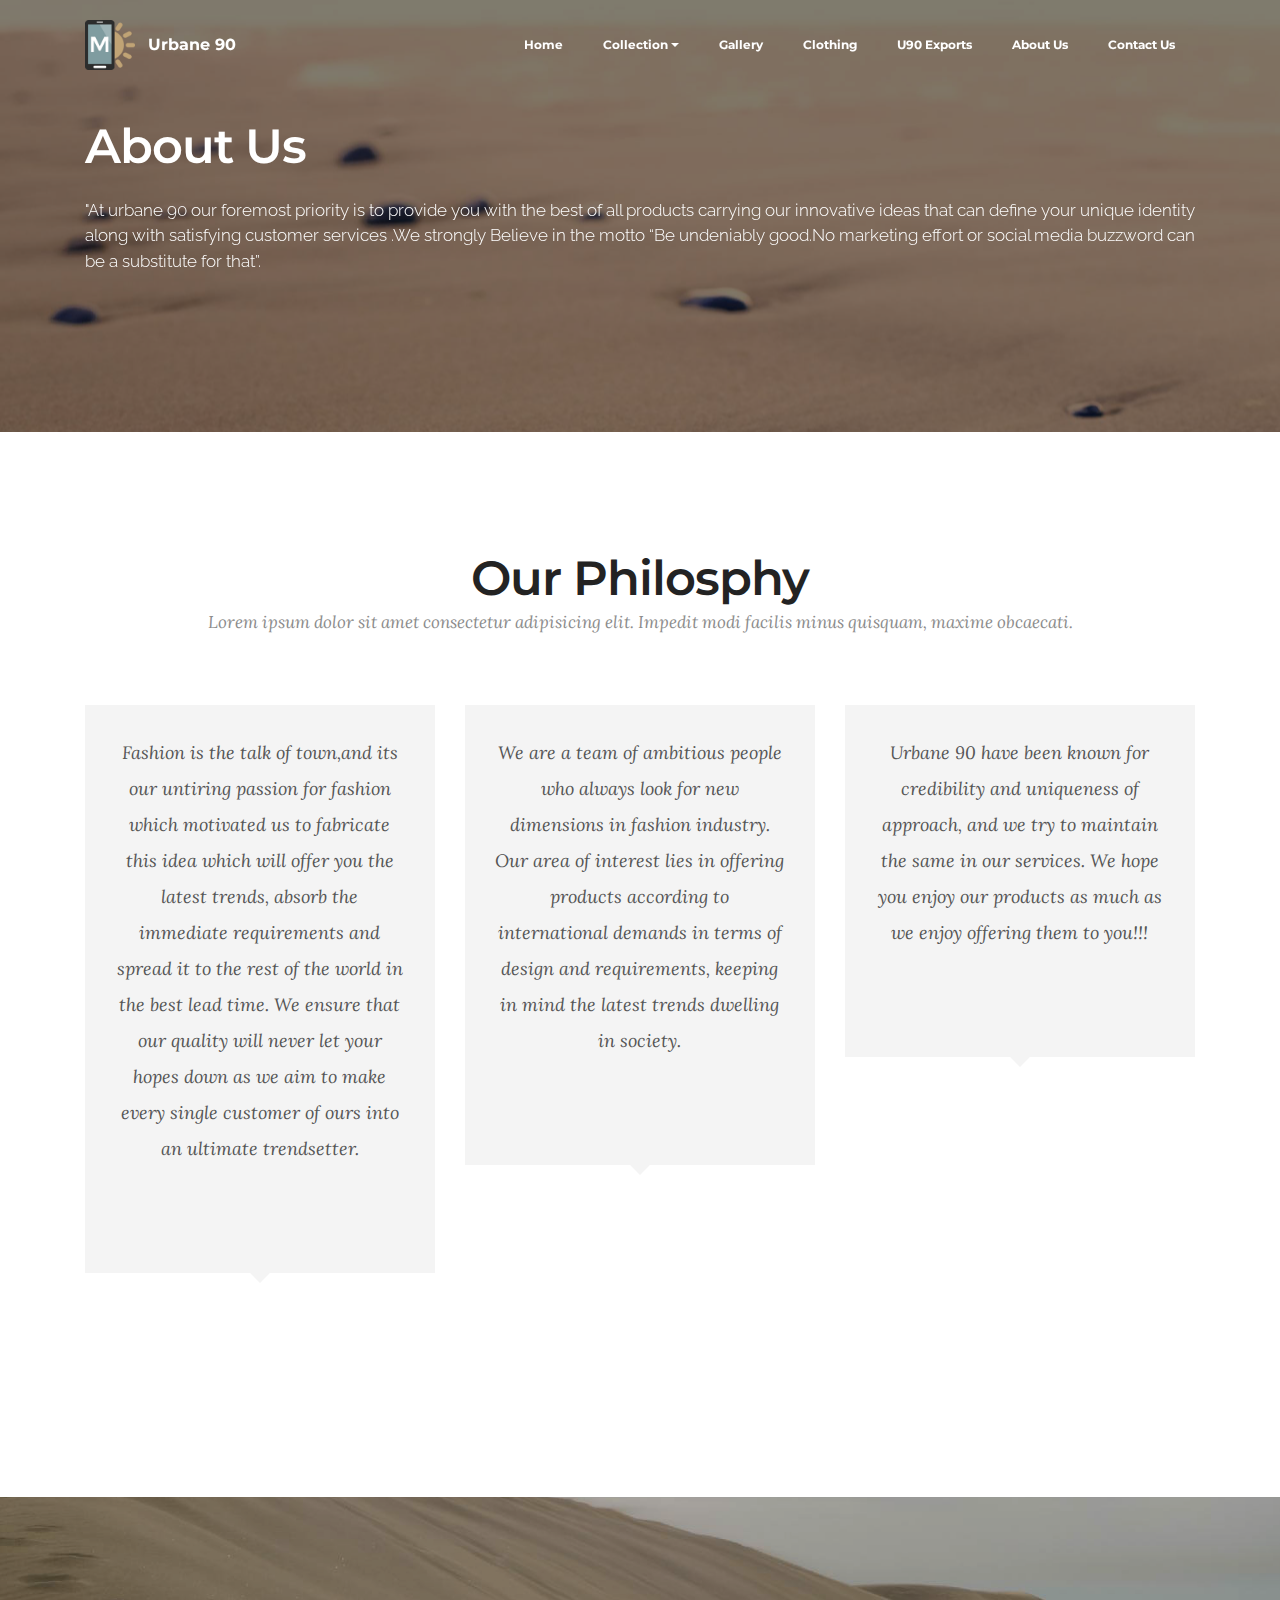
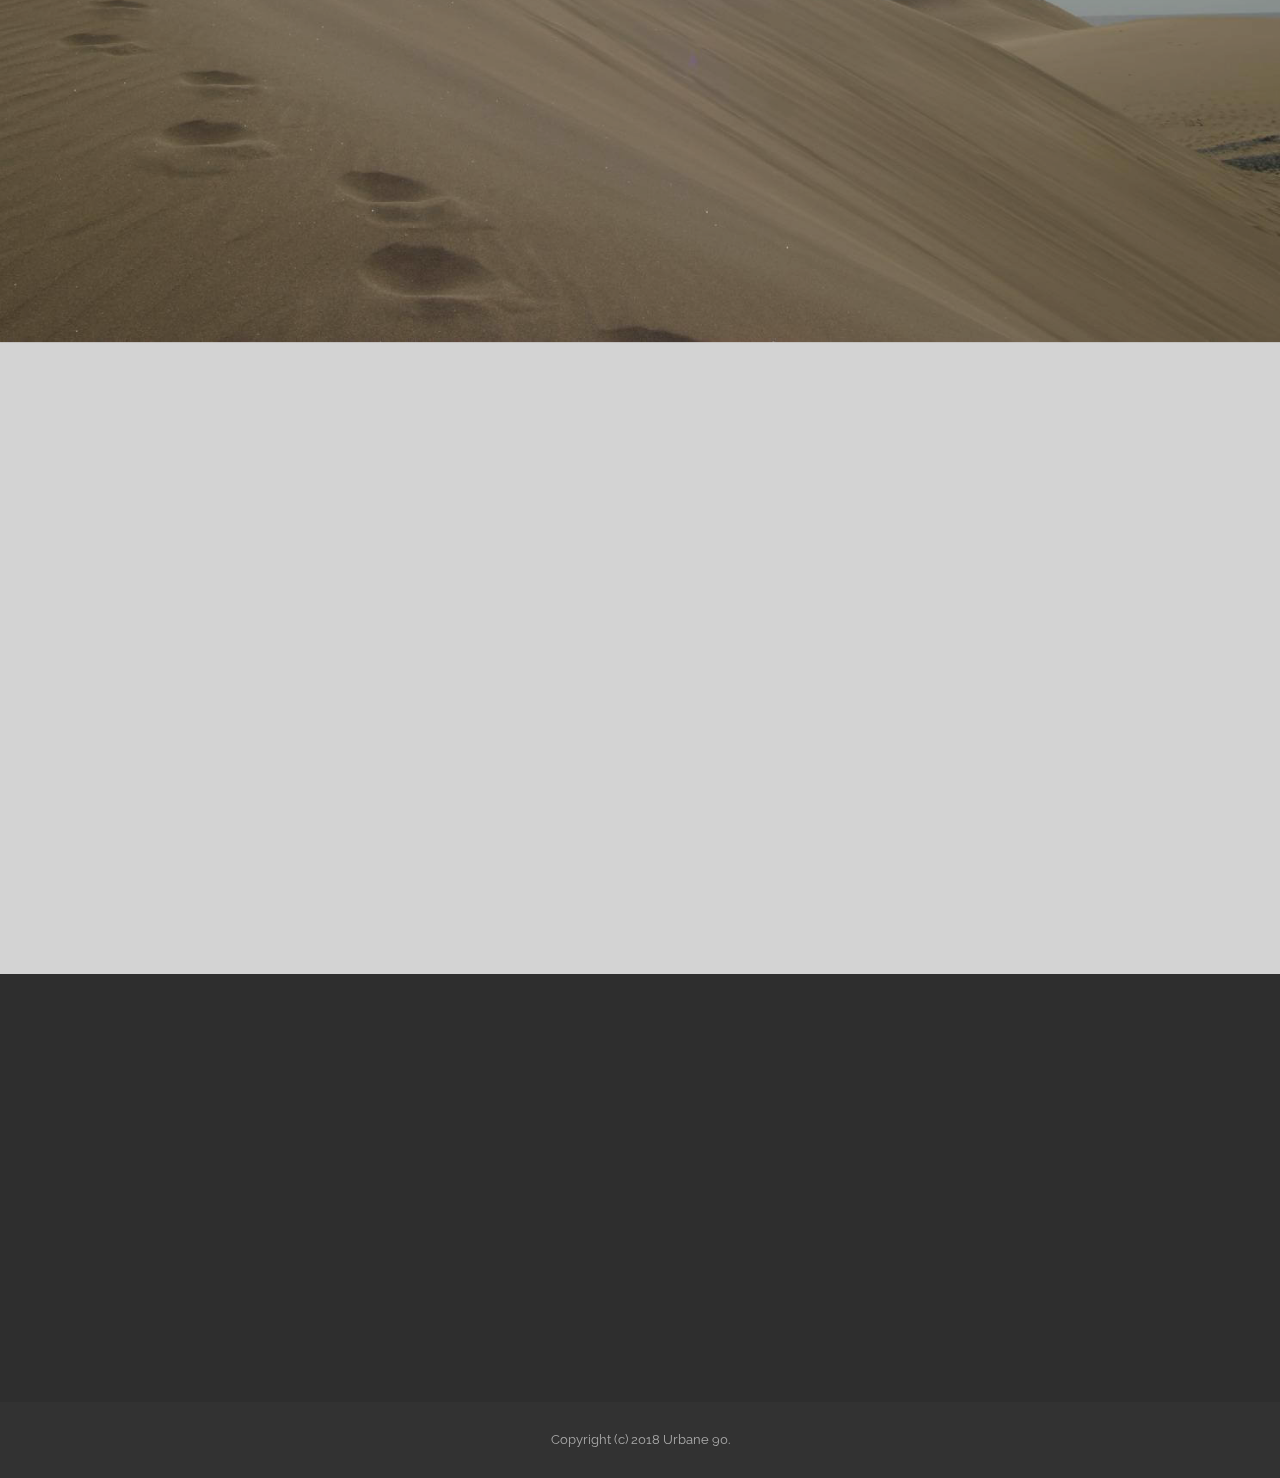
==== about.html @ 2f6304d9 "First Commit" ====
<!DOCTYPE html>
<html>

<head>
    <!-- Site made with Mobirise Website Builder v4.8.7, https://mobirise.com -->
    <meta charset="UTF-8">
    <meta http-equiv="X-UA-Compatible" content="IE=edge">
    <meta name="generator" content="Mobirise v4.8.7, mobirise.com">
    <meta name="viewport" content="width=device-width, initial-scale=1, minimum-scale=1">
    <link rel="shortcut icon" href="assets/images/logo.png" type="image/x-icon">
    <meta name="description" content="">
    <title>Home</title>
    <link rel="stylesheet" href="https://fonts.googleapis.com/css?family=Montserrat:400,700">
    <link rel="stylesheet" href="https://fonts.googleapis.com/css?family=Raleway:100,100i,200,200i,300,300i,400,400i,500,500i,600,600i,700,700i,800,800i,900,900i">
    <link rel="stylesheet" href="assets/web/assets/mobirise-icons/mobirise-icons.css">
    <link rel="stylesheet" href="https://fonts.googleapis.com/css?family=Lora:400,700,400italic,700italic&subset=latin">
    <link rel="stylesheet" href="assets/et-line-font-plugin/style.css">
    <link rel="stylesheet" href="assets/tether/tether.min.css">
    <link rel="stylesheet" href="assets/bootstrap/css/bootstrap.min.css">
    <link rel="stylesheet" href="assets/dropdown/css/style.css">
    <link rel="stylesheet" href="assets/animate.css/animate.min.css">
    <link rel="stylesheet" href="assets/socicon/css/styles.css">
    <link rel="stylesheet" href="assets/style.css">
    <link rel="stylesheet" href="assets/slick.css">
    <link rel="stylesheet" href="assets/theme/css/style.css">
    <link rel="stylesheet" href="assets/mobirise-gallery/style.css">
    <link rel="stylesheet" href="assets/mobirise/css/mbr-additional.css" type="text/css">



</head>

<body>
    <!--Navigation-->
    <section id="menu-9" data-rv-view="0">
        <nav class="navbar navbar-dropdown transparent navbar-fixed-top bg-color">
            <div class="container">

                <div class="mbr-table">
                    <div class="mbr-table-cell">

                        <div class="navbar-brand">
                            <a href="./index.html" class="navbar-logo"><img src="assets/images/logo.png" alt="Mobirise"></a>
                            <a class="navbar-caption" href="./index.html">Urbane 90</a>
                        </div>

                    </div>
                    <div class="mbr-table-cell">

                        <button class="navbar-toggler pull-xs-right hidden-md-up" type="button" data-toggle="collapse"
                            data-target="#exCollapsingNavbar">
                            <div class="hamburger-icon"></div>
                        </button>

                        <ul class="nav-dropdown collapse pull-xs-right nav navbar-nav navbar-toggleable-sm" id="exCollapsingNavbar">
                            <li class="nav-item"><a class="nav-link link" href="./index.html">Home</a></li>
                            <li class="nav-item dropdown"><a class="nav-link link dropdown-toggle" data-toggle="dropdown-submenu"
                                    href="./about.html">Collection</a>
                                <div class="dropdown-menu">
                                    <a class="dropdown-item" href="./apparels.html">Apparels</a>
                                    <a class="dropdown-item" href="./bags.html">Bags</a>
                                    <a class="dropdown-item" href="./card.html">Card Holders</a>
                                    <a href="./cigar.html" class="dropdown-item">Cigar Case</a>
                                    <a href="./corporate.html" class="dropdown-item">Corporate Gifts</a>
                                    <a href="./jackets.html" class="dropdown-item">Jackets</a>
                                    <a href="./laptop-bags.html" class="dropdown-item">Laptop Bags</a>
                                    <a href="./leather.html" class="dropdown-item">Leather</a>
                                    <a href="./passport.html" class="dropdown-item">Passport</a>
                                    <a href="./travel-bag.html" class="dropdown-item">Travel Bag</a>
                                    <a href="./travel-shave.html" class="dropdown-item">Travel Shaving Kit</a>
                                    <a class="dropdown-item" href="./wallets.html">Wallets</a>
                                </div>
                            </li>
                            <li class="nav-item"><a class="nav-link link" href="./gallery.html">Gallery</a></li>
                            <li class="nav-item"><a class="nav-link link" href="./clothing.html">Clothing</a></li>
                            <li class="nav-item"><a class="nav-link link" href="./u90.html">U90 Exports</a></li>
                            <li class="nav-item"><a class="nav-link link" href="./about.html">About Us</a></li>
                            <li class="nav-item"><a class="nav-link link" href="./contact.html">Contact Us</a></li>
                        </ul>
                        <button hidden="" class="navbar-toggler navbar-close" type="button" data-toggle="collapse"
                            data-target="#exCollapsingNavbar">
                            <div class="close-icon"></div>
                        </button>

                    </div>
                </div>

            </div>
        </nav>
    </section>
    <!--Navigation-->
    
    <!--About Image-->
    <section class="mbr-section mbr-parallax-background" id="content5-t" data-rv-view="76" style="background-image: url(assets/images/desert2.jpg); padding-top: 120px; padding-bottom: 120px;">

        <div class="mbr-overlay" style="opacity: 0.5; background-color: rgb(0, 0, 0);">
        </div>

        <div class="container">
            <h3 class="mbr-section-title display-2">About Us</h3>
            <div class="lead">
                <p>"At urbane 90 our foremost priority is to provide you with the best of all products carrying our
                    innovative ideas that can define your unique identity along with satisfying customer services .We
                    strongly Believe in the motto “Be undeniably good.No marketing effort or social media buzzword can
                    be a substitute for that”.</p>
            </div>
        </div>

    </section>
    <!-- About Image-->

    <!--About Us Section-->
    <section class="mbr-section" id="testimonials1-w" data-rv-view="85" style="background-color: rgb(255, 255, 255); padding-top: 120px; padding-bottom: 120px;">



        <div class="mbr-section mbr-section__container mbr-section__container--middle">
            <div class="container">
                <div class="row">
                    <div class="col-xs-12 text-xs-center">
                        <h3 class="mbr-section-title display-2">Our Philosphy</h3>
                        <small class="mbr-section-subtitle">Lorem ipsum dolor sit amet consectetur adipisicing elit.
                            Impedit modi facilis minus quisquam, maxime obcaecati.</small>
                    </div>
                </div>
            </div>
        </div>


        <div class="mbr-testimonials mbr-section mbr-section-nopadding">
            <div class="container">
                <div class="row">

                    <div class="col-xs-12 col-lg-4">

                        <div class="mbr-testimonial card mbr-testimonial-lg">
                            <div class="card-block">
                                <p>Fashion is the talk of town,and its our untiring passion for fashion which motivated
                                    us to fabricate this idea which will offer you the latest trends, absorb the
                                    immediate requirements and spread it to the rest of the world in the best lead
                                    time. We ensure that our quality will never let your hopes down as we aim to make
                                    every single customer of ours into an ultimate trendsetter.</p>
                            </div>
                            <div class="mbr-author card-footer">
                                <div class="mbr-author-img"><img src="assets/images/face3.jpg" class="img-circle"></div>
                                <div class="mbr-author-name">Abanoub S.</div>
                                <small class="mbr-author-desc">User</small>
                            </div>
                        </div>
                    </div>
                    <div class="col-xs-12 col-lg-4">

                        <div class="mbr-testimonial card mbr-testimonial-lg">
                            <div class="card-block">
                                <p>We are a team of ambitious people who always look for new dimensions in fashion
                                    industry. Our area of interest lies in offering products according to international
                                    demands in terms of design and requirements, keeping in mind the latest trends
                                    dwelling in society.</p>
                            </div>
                            <div class="mbr-author card-footer">
                                <div class="mbr-author-img"><img src="assets/images/face1.jpg" class="img-circle"></div>
                                <div class="mbr-author-name">Suffian A.</div>
                                <small class="mbr-author-desc">User</small>
                            </div>
                        </div>
                    </div>
                    <div class="col-xs-12 col-lg-4">

                        <div class="mbr-testimonial card mbr-testimonial-lg">
                            <div class="card-block">
                                <p>Urbane 90 have been known for credibility and uniqueness of approach, and we try to
                                    maintain the same in our services. We hope you enjoy our products as much as we
                                    enjoy offering them to you!!!</p>
                            </div>
                            <div class="mbr-author card-footer">
                                <div class="mbr-author-img"><img src="assets/images/face2.jpg" class="img-circle"></div>
                                <div class="mbr-author-name">Jhollman C.</div>
                                <small class="mbr-author-desc">User</small>
                            </div>
                        </div>
                    </div>

                </div>

            </div>

        </div>

    </section>
    <!--About Us Section-->

    <!--Testimonials-->
    <section class="mbr-section mbr-parallax-background" id="testimonials4-n" data-rv-view="17" style="background-image: url(assets/images/sky.jpg); padding-top: 120px; padding-bottom: 120px;">

        <div class="mbr-overlay" style="opacity: 0.2; background-color: rgb(34, 34, 34);">
        </div>

        <div class="mbr-section mbr-section__container mbr-section__container--middle">
            <div class="container">
                <div class="row">
                    <div class="col-xs-12 text-xs-center">
                        <h3 class="mbr-section-title display-2">WHAT OUR FANTASTIC USERS SAY</h3>

                    </div>
                </div>
            </div>
        </div>


        <div class="mbr-section mbr-section-nopadding">
            <div class="container">
                <div class="row">

                    <div class="col-xs-12">

                        <div class="mbr-testimonial card">
                            <div class="card-block">
                                <p>“its really very amazing app that makes me finish html page in 3 minutes ( that's
                                    usually takes more than 1 hours at least from me if i did it from scratch). i hope
                                    to have very big library and plugins for this APP thanks again for your nice
                                    application”</p>
                            </div>
                            <div class="mbr-author card-footer">

                                <div class="mbr-author-name">Abanoub S.</div>

                            </div>
                        </div>
                        <div class="mbr-testimonial card">
                            <div class="card-block">
                                <p>“First of all hands off to you guys for your effort and nice, super tool. Good work
                                    mobirise team. We are expecting the new version soon with advance functionality
                                    with full bootstrap design. Great effort and super UI experience with easy drag
                                    &amp; drop with no time design bootstrap builder in present web design world.”</p>
                            </div>
                            <div class="mbr-author card-footer">

                                <div class="mbr-author-name">Suffian A.</div>

                            </div>
                        </div>
                        <div class="mbr-testimonial card">
                            <div class="card-block">
                                <p>“At first view, looks like a nice innovative tool, i like the great focus and time
                                    that was given to the responsive design, i also like the simple and clear drag and
                                    drop features. Give me more control over the object's properties and ill be using
                                    this tool for more serious projects. Regards.”</p>
                            </div>
                            <div class="mbr-author card-footer">

                                <div class="mbr-author-name">Jhollman C.</div>

                            </div>
                        </div>

                    </div>

                </div>

            </div>
        </div>
    </section>
    <!--Testimonials-->

    <!--Extended Footer-->
    <section class="mbr-footer footer4 mbr-section mbr-section-md-padding" id="contacts4-j" data-rv-view="145" style="background-color: rgb(46, 46, 46); padding-top: 90px; padding-bottom: 90px;">

        <div class="container">
            <div class="mbr-contacts row">
                <div class="col">
                    <div class="row">
                        <div class="col-sm-6">
                            <p><strong>Address</strong><br>
                                1234 Street Name<br>
                                City, AA 99999<br><br><br>
                                <strong>Contacts</strong><br>
                                Email: support@mobirise.com<br>
                                Phone: +1 (0) 000 0000 001<br>
                                Fax: +1 (0) 000 0000 002</p>
                        </div>
                        <div class="col-sm-6">
                            <p class="mbr-contacts__text"><strong>Links</strong></p>
                            <ul class="mbr-contacts__list">
                                <li><a class="text-white" href="https://mobirise.com/">Website builder</a></li>
                                <li><a class="text-white" href="https://mobirise.com/mobirise-free-win.zip">Download
                                        for Windows</a></li>
                                <li><a class="text-white" href="https://mobirise.com/mobirise-free-mac.zip">Download
                                        for Mac</a></li>
                            </ul>
                        </div>
                    </div>
                </div>
                <!--<div class="col-sm-4" data-form-type="formoid">
                            <div data-form-alert="true">
                                <div hidden="" data-form-alert-success="true">Thanks for filling out form!</div>
                            </div>
                            <form action="https://mobirise.com/" method="post" data-form-title="MESSAGE">
                                <input type="hidden" value="cPrcfs8eOA/GMF0NOH0zipzdSTWp6olWVPouX7E3WW1BQ1e/Ditl89jRnzXVfcIITNvjcPMKxlNAOgxjRsUTFVGLlVeOz3spSk6efYzJXnEVttVbDDMqsONqsGQ4CAmK"
                                    data-form-email="true">
                                <div class="form-group">
                                    <label class="form-control-label" for="contacts4-j-name">Name<span class="form-asterisk">*</span></label>
                                    <input type="text" class="form-control input-sm input-inverse" name="name" required=""
                                        data-form-field="Name" id="contacts4-j-name">
                                </div>
                                <div class="form-group">
                                    <label class="form-control-label" for="contacts4-j-email">Email<span class="form-asterisk">*</span></label>
                                    <input type="email" class="form-control input-sm input-inverse" name="email" required=""
                                        data-form-field="Email" id="contacts4-j-email">
                                </div>
                                <div class="form-group">
                                    <label class="form-control-label" for="contacts4-j-phone">Phone</label>
                                    <input type="tel" class="form-control input-sm input-inverse" name="phone" data-form-field="Phone"
                                        id="contacts4-j-phone">
                                </div>
                                <div class="form-group">
                                    <label class="form-control-label" for="contacts4-j-message">Message</label>
                                    <textarea class="form-control input-sm input-inverse" name="message" data-form-field="Message"
                                        rows="4" id="contacts4-j-message"></textarea>
                                </div>
                                <div class="mbr-buttons mbr-buttons--right btn-inverse"><button type="submit" class="btn btn-sm btn-black">Contact
                                        us</button></div>
                            </form>
                        </div>-->
            </div>
        </div>
    </section>
    <!--Extended Footer-->

    <!--Footer-->
    <footer class="mbr-small-footer mbr-section mbr-section-nopadding" id="footer1-k" data-rv-view="154" style="background-color: rgb(50, 50, 50); padding-top: 1.75rem; padding-bottom: 1.75rem;">
        <div class="container text-xs-center">
            <p>Copyright (c) 2018 Urbane 90.</p>
        </div>
    </footer>
    <!--Footer-->


    <script src="assets/web/assets/jquery/jquery.min.js"></script>
    <script src="assets/tether/tether.min.js"></script>
    <script src="assets/bootstrap/js/bootstrap.min.js"></script>
    <script src="assets/dropdown/js/script.min.js"></script>
    <script src="assets/touch-swipe/jquery.touch-swipe.min.js"></script>
    <script src="assets/viewport-checker/jquery.viewportchecker.js"></script>
    <script src="assets/bootstrap-carousel-swipe/bootstrap-carousel-swipe.js"></script>
    <script src="assets/jquery-mb-ytplayer/jquery.mb.ytplayer.min.js"></script>
    <script src="assets/social-likes/social-likes.js"></script>
    <script src="assets/jarallax/jarallax.js"></script>
    <script src="assets/masonry/masonry.pkgd.min.js"></script>
    <script src="assets/imagesloaded/imagesloaded.pkgd.min.js"></script>
    <script src="assets/smooth-scroll/smooth-scroll.js"></script>
    <script src="assets/index.js"></script>
    <script src="assets/slick.min.js"></script>
    <script src="assets/theme/js/script.js"></script>
    <script src="assets/mobirise-gallery/player.min.js"></script>
    <script src="assets/mobirise-gallery/script.js"></script>
    <script src="assets/mobirise-slider-video/script.js"></script>
    <script src="assets/formoid/formoid.min.js"></script>


    <input name="animation" type="hidden">
</body>

</html>
---- assets/web/assets/mobirise-icons/mobirise-icons.css ----
@font-face {
  font-family: 'MobiriseIcons';
  src:  url('mobirise-icons.eot?spat4u');
  src:  url('mobirise-icons.eot?spat4u#iefix') format('embedded-opentype'),
    url('mobirise-icons.ttf?spat4u') format('truetype'),
    url('mobirise-icons.woff?spat4u') format('woff'),
    url('mobirise-icons.svg?spat4u#MobiriseIcons') format('svg');
  font-weight: normal;
  font-style: normal;
}

[class^="mbri-"], [class*=" mbri-"] {
  /* use !important to prevent issues with browser extensions that change fonts */
  font-family: MobiriseIcons !important;
  speak: none;
  font-style: normal;
  font-weight: normal;
  font-variant: normal;
  text-transform: none;
  line-height: 1;

  /* Better Font Rendering =========== */
  -webkit-font-smoothing: antialiased;
  -moz-osx-font-smoothing: grayscale;
}

.mbri-add-submenu:before {
  content: "\e900";
}
.mbri-alert:before {
  content: "\e901";
}
.mbri-align-center:before {
  content: "\e902";
}
.mbri-align-justify:before {
  content: "\e903";
}
.mbri-align-left:before {
  content: "\e904";
}
.mbri-align-right:before {
  content: "\e905";
}
.mbri-android:before {
  content: "\e906";
}
.mbri-apple:before {
  content: "\e907";
}
.mbri-arrow-down:before {
  content: "\e908";
}
.mbri-arrow-next:before {
  content: "\e909";
}
.mbri-arrow-prev:before {
  content: "\e90a";
}
.mbri-arrow-up:before {
  content: "\e90b";
}
.mbri-bold:before {
  content: "\e90c";
}
.mbri-bookmark:before {
  content: "\e90d";
}
.mbri-bootstrap:before {
  content: "\e90e";
}
.mbri-briefcase:before {
  content: "\e90f";
}
.mbri-browse:before {
  content: "\e910";
}
.mbri-bulleted-list:before {
  content: "\e911";
}
.mbri-calendar:before {
  content: "\e912";
}
.mbri-camera:before {
  content: "\e913";
}
.mbri-cart-add:before {
  content: "\e914";
}
.mbri-cart-full:before {
  content: "\e915";
}
.mbri-cash:before {
  content: "\e916";
}
.mbri-change-style:before {
  content: "\e917";
}
.mbri-chat:before {
  content: "\e918";
}
.mbri-clock:before {
  content: "\e919";
}
.mbri-close:before {
  content: "\e91a";
}
.mbri-cloud:before {
  content: "\e91b";
}
.mbri-code:before {
  content: "\e91c";
}
.mbri-contact-form:before {
  content: "\e91d";
}
.mbri-credit-card:before {
  content: "\e91e";
}
.mbri-cursor-click:before {
  content: "\e91f";
}
.mbri-cust-feedback:before {
  content: "\e920";
}
.mbri-database:before {
  content: "\e921";
}
.mbri-delivery:before {
  content: "\e922";
}
.mbri-desktop:before {
  content: "\e923";
}
.mbri-devices:before {
  content: "\e924";
}
.mbri-down:before {
  content: "\e925";
}
.mbri-download:before {
  content: "\e989";
}
.mbri-drag-n-drop:before {
  content: "\e927";
}
.mbri-drag-n-drop2:before {
  content: "\e928";
}
.mbri-edit:before {
  content: "\e929";
}
.mbri-edit2:before {
  content: "\e92a";
}
.mbri-error:before {
  content: "\e92b";
}
.mbri-extension:before {
  content: "\e92c";
}
.mbri-features:before {
  content: "\e92d";
}
.mbri-file:before {
  content: "\e92e";
}
.mbri-flag:before {
  content: "\e92f";
}
.mbri-folder:before {
  content: "\e930";
}
.mbri-gift:before {
  content: "\e931";
}
.mbri-github:before {
  content: "\e932";
}
.mbri-globe:before {
  content: "\e933";
}
.mbri-globe-2:before {
  content: "\e934";
}
.mbri-growing-chart:before {
  content: "\e935";
}
.mbri-hearth:before {
  content: "\e936";
}
.mbri-help:before {
  content: "\e937";
}
.mbri-home:before {
  content: "\e938";
}
.mbri-hot-cup:before {
  content: "\e939";
}
.mbri-idea:before {
  content: "\e93a";
}
.mbri-image-gallery:before {
  content: "\e93b";
}
.mbri-image-slider:before {
  content: "\e93c";
}
.mbri-info:before {
  content: "\e93d";
}
.mbri-italic:before {
  content: "\e93e";
}
.mbri-key:before {
  content: "\e93f";
}
.mbri-laptop:before {
  content: "\e940";
}
.mbri-layers:before {
  content: "\e941";
}
.mbri-left-right:before {
  content: "\e942";
}
.mbri-left:before {
  content: "\e943";
}
.mbri-letter:before {
  content: "\e944";
}
.mbri-like:before {
  content: "\e945";
}
.mbri-link:before {
  content: "\e946";
}
.mbri-lock:before {
  content: "\e947";
}
.mbri-login:before {
  content: "\e948";
}
.mbri-logout:before {
  content: "\e949";
}
.mbri-magic-stick:before {
  content: "\e94a";
}
.mbri-map-pin:before {
  content: "\e94b";
}
.mbri-menu:before {
  content: "\e94c";
}
.mbri-mobile:before {
  content: "\e94d";
}
.mbri-mobile2:before {
  content: "\e94e";
}
.mbri-mobirise:before {
  content: "\e94f";
}
.mbri-more-horizontal:before {
  content: "\e950";
}
.mbri-more-vertical:before {
  content: "\e951";
}
.mbri-music:before {
  content: "\e952";
}
.mbri-new-file:before {
  content: "\e953";
}
.mbri-numbered-list:before {
  content: "\e954";
}
.mbri-opened-folder:before {
  content: "\e955";
}
.mbri-pages:before {
  content: "\e956";
}
.mbri-paper-plane:before {
  content: "\e957";
}
.mbri-paperclip:before {
  content: "\e958";
}
.mbri-photo:before {
  content: "\e959";
}
.mbri-photos:before {
  content: "\e95a";
}
.mbri-pin:before {
  content: "\e95b";
}
.mbri-play:before {
  content: "\e95c";
}
.mbri-plus:before {
  content: "\e95d";
}
.mbri-preview:before {
  content: "\e95e";
}
.mbri-print:before {
  content: "\e95f";
}
.mbri-protect:before {
  content: "\e960";
}
.mbri-question:before {
  content: "\e961";
}
.mbri-quote-left:before {
  content: "\e962";
}
.mbri-quote-right:before {
  content: "\e963";
}
.mbri-refresh:before {
  content: "\e964";
}
.mbri-responsive:before {
  content: "\e965";
}
.mbri-right:before {
  content: "\e966";
}
.mbri-rocket:before {
  content: "\e967";
}
.mbri-sad-face:before {
  content: "\e968";
}
.mbri-sale:before {
  content: "\e969";
}
.mbri-save:before {
  content: "\e96a";
}
.mbri-search:before {
  content: "\e96b";
}
.mbri-setting:before {
  content: "\e96c";
}
.mbri-setting2:before {
  content: "\e96d";
}
.mbri-setting3:before {
  content: "\e96e";
}
.mbri-share:before {
  content: "\e96f";
}
.mbri-shopping-bag:before {
  content: "\e970";
}
.mbri-shopping-basket:before {
  content: "\e971";
}
.mbri-shopping-cart:before {
  content: "\e972";
}
.mbri-sites:before {
  content: "\e973";
}
.mbri-smile-face:before {
  content: "\e974";
}
.mbri-speed:before {
  content: "\e975";
}
.mbri-star:before {
  content: "\e976";
}
.mbri-success:before {
  content: "\e977";
}
.mbri-sun:before {
  content: "\e978";
}
.mbri-sun2:before {
  content: "\e979";
}
.mbri-tablet:before {
  content: "\e97a";
}
.mbri-tablet-vertical:before {
  content: "\e97b";
}
.mbri-target:before {
  content: "\e97c";
}
.mbri-timer:before {
  content: "\e97d";
}
.mbri-to-ftp:before {
  content: "\e97e";
}
.mbri-to-local-drive:before {
  content: "\e97f";
}
.mbri-touch-swipe:before {
  content: "\e980";
}
.mbri-touch:before {
  content: "\e981";
}
.mbri-trash:before {
  content: "\e982";
}
.mbri-underline:before {
  content: "\e983";
}
.mbri-unlink:before {
  content: "\e984";
}
.mbri-unlock:before {
  content: "\e985";
}
.mbri-up-down:before {
  content: "\e986";
}
.mbri-up:before {
  content: "\e987";
}
.mbri-update:before {
  content: "\e988";
}
.mbri-upload:before {
 content: "\e926"; 
}
.mbri-user:before {
  content: "\e98a";
}
.mbri-user2:before {
  content: "\e98b";
}
.mbri-users:before {
  content: "\e98c";
}
.mbri-video:before {
  content: "\e98d";
}
.mbri-video-play:before {
  content: "\e98e";
}
.mbri-watch:before {
  content: "\e98f";
}
.mbri-website-theme:before {
  content: "\e990";
}
.mbri-wifi:before {
  content: "\e991";
}
.mbri-windows:before {
  content: "\e992";
}
.mbri-zoom-out:before {
  content: "\e993";
}
.mbri-redo:before {
  content: "\e994";
}
.mbri-undo:before {
  content: "\e995";
}
---- assets/et-line-font-plugin/style.css ----
@font-face {
	font-family: 'et-line';
	src:url('fonts/et-line.eot');
	src:url('fonts/et-line.eot?#iefix') format('embedded-opentype'),
		url('fonts/et-line.woff') format('woff'),
		url('fonts/et-line.ttf') format('truetype'),
		url('fonts/et-line.svg#et-line') format('svg');
	font-weight: normal;
	font-style: normal;
}

/* Use the following CSS code if you want to use data attributes for inserting your icons */
.etl-icon, [data-icon]:before {
	font-family: 'et-line';
	content: attr(data-icon);
	speak: none;
	font-weight: normal;
	font-variant: normal;
	text-transform: none;
	line-height: 1;
	-webkit-font-smoothing: antialiased;
	-moz-osx-font-smoothing: grayscale;
	display:inline-block;
}

/* Use the following CSS code if you want to have a class per icon */
/*
Instead of a list of all class selectors,
you can use the generic selector below, but it's slower:
[class*="icon-"] {
*/
.icon-mobile, .icon-laptop, .icon-desktop, .icon-tablet, .icon-phone, .icon-document, .icon-documents, .icon-search, .icon-clipboard, .icon-newspaper, .icon-notebook, .icon-book-open, .icon-browser, .icon-calendar, .icon-presentation, .icon-picture, .icon-pictures, .icon-video, .icon-camera, .icon-printer, .icon-toolbox, .icon-briefcase, .icon-wallet, .icon-gift, .icon-bargraph, .icon-grid, .icon-expand, .icon-focus, .icon-edit, .icon-adjustments, .icon-ribbon, .icon-hourglass, .icon-lock, .icon-megaphone, .icon-shield, .icon-trophy, .icon-flag, .icon-map, .icon-puzzle, .icon-basket, .icon-envelope, .icon-streetsign, .icon-telescope, .icon-gears, .icon-key, .icon-paperclip, .icon-attachment, .icon-pricetags, .icon-lightbulb, .icon-layers, .icon-pencil, .icon-tools, .icon-tools-2, .icon-scissors, .icon-paintbrush, .icon-magnifying-glass, .icon-circle-compass, .icon-linegraph, .icon-mic, .icon-strategy, .icon-beaker, .icon-caution, .icon-recycle, .icon-anchor, .icon-profile-male, .icon-profile-female, .icon-bike, .icon-wine, .icon-hotairballoon, .icon-globe, .icon-genius, .icon-map-pin, .icon-dial, .icon-chat, .icon-heart, .icon-cloud, .icon-upload, .icon-download, .icon-target, .icon-hazardous, .icon-piechart, .icon-speedometer, .icon-global, .icon-compass, .icon-lifesaver, .icon-clock, .icon-aperture, .icon-quote, .icon-scope, .icon-alarmclock, .icon-refresh, .icon-happy, .icon-sad, .icon-facebook, .icon-twitter, .icon-googleplus, .icon-rss, .icon-tumblr, .icon-linkedin, .icon-dribbble {
	font-family: 'et-line';
	speak: none;
	font-style: normal;
	font-weight: normal;
	font-variant: normal;
	text-transform: none;
	line-height: 1;
	-webkit-font-smoothing: antialiased;
	-moz-osx-font-smoothing: grayscale;
	display:inline-block;
}
.icon-mobile:before {
	content: "\e000";
}
.icon-laptop:before {
	content: "\e001";
}
.icon-desktop:before {
	content: "\e002";
}
.icon-tablet:before {
	content: "\e003";
}
.icon-phone:before {
	content: "\e004";
}
.icon-document:before {
	content: "\e005";
}
.icon-documents:before {
	content: "\e006";
}
.icon-search:before {
	content: "\e007";
}
.icon-clipboard:before {
	content: "\e008";
}
.icon-newspaper:before {
	content: "\e009";
}
.icon-notebook:before {
	content: "\e00a";
}
.icon-book-open:before {
	content: "\e00b";
}
.icon-browser:before {
	content: "\e00c";
}
.icon-calendar:before {
	content: "\e00d";
}
.icon-presentation:before {
	content: "\e00e";
}
.icon-picture:before {
	content: "\e00f";
}
.icon-pictures:before {
	content: "\e010";
}
.icon-video:before {
	content: "\e011";
}
.icon-camera:before {
	content: "\e012";
}
.icon-printer:before {
	content: "\e013";
}
.icon-toolbox:before {
	content: "\e014";
}
.icon-briefcase:before {
	content: "\e015";
}
.icon-wallet:before {
	content: "\e016";
}
.icon-gift:before {
	content: "\e017";
}
.icon-bargraph:before {
	content: "\e018";
}
.icon-grid:before {
	content: "\e019";
}
.icon-expand:before {
	content: "\e01a";
}
.icon-focus:before {
	content: "\e01b";
}
.icon-edit:before {
	content: "\e01c";
}
.icon-adjustments:before {
	content: "\e01d";
}
.icon-ribbon:before {
	content: "\e01e";
}
.icon-hourglass:before {
	content: "\e01f";
}
.icon-lock:before {
	content: "\e020";
}
.icon-megaphone:before {
	content: "\e021";
}
.icon-shield:before {
	content: "\e022";
}
.icon-trophy:before {
	content: "\e023";
}
.icon-flag:before {
	content: "\e024";
}
.icon-map:before {
	content: "\e025";
}
.icon-puzzle:before {
	content: "\e026";
}
.icon-basket:before {
	content: "\e027";
}
.icon-envelope:before {
	content: "\e028";
}
.icon-streetsign:before {
	content: "\e029";
}
.icon-telescope:before {
	content: "\e02a";
}
.icon-gears:before {
	content: "\e02b";
}
.icon-key:before {
	content: "\e02c";
}
.icon-paperclip:before {
	content: "\e02d";
}
.icon-attachment:before {
	content: "\e02e";
}
.icon-pricetags:before {
	content: "\e02f";
}
.icon-lightbulb:before {
	content: "\e030";
}
.icon-layers:before {
	content: "\e031";
}
.icon-pencil:before {
	content: "\e032";
}
.icon-tools:before {
	content: "\e033";
}
.icon-tools-2:before {
	content: "\e034";
}
.icon-scissors:before {
	content: "\e035";
}
.icon-paintbrush:before {
	content: "\e036";
}
.icon-magnifying-glass:before {
	content: "\e037";
}
.icon-circle-compass:before {
	content: "\e038";
}
.icon-linegraph:before {
	content: "\e039";
}
.icon-mic:before {
	content: "\e03a";
}
.icon-strategy:before {
	content: "\e03b";
}
.icon-beaker:before {
	content: "\e03c";
}
.icon-caution:before {
	content: "\e03d";
}
.icon-recycle:before {
	content: "\e03e";
}
.icon-anchor:before {
	content: "\e03f";
}
.icon-profile-male:before {
	content: "\e040";
}
.icon-profile-female:before {
	content: "\e041";
}
.icon-bike:before {
	content: "\e042";
}
.icon-wine:before {
	content: "\e043";
}
.icon-hotairballoon:before {
	content: "\e044";
}
.icon-globe:before {
	content: "\e045";
}
.icon-genius:before {
	content: "\e046";
}
.icon-map-pin:before {
	content: "\e047";
}
.icon-dial:before {
	content: "\e048";
}
.icon-chat:before {
	content: "\e049";
}
.icon-heart:before {
	content: "\e04a";
}
.icon-cloud:before {
	content: "\e04b";
}
.icon-upload:before {
	content: "\e04c";
}
.icon-download:before {
	content: "\e04d";
}
.icon-target:before {
	content: "\e04e";
}
.icon-hazardous:before {
	content: "\e04f";
}
.icon-piechart:before {
	content: "\e050";
}
.icon-speedometer:before {
	content: "\e051";
}
.icon-global:before {
	content: "\e052";
}
.icon-compass:before {
	content: "\e053";
}
.icon-lifesaver:before {
	content: "\e054";
}
.icon-clock:before {
	content: "\e055";
}
.icon-aperture:before {
	content: "\e056";
}
.icon-quote:before {
	content: "\e057";
}
.icon-scope:before {
	content: "\e058";
}
.icon-alarmclock:before {
	content: "\e059";
}
.icon-refresh:before {
	content: "\e05a";
}
.icon-happy:before {
	content: "\e05b";
}
.icon-sad:before {
	content: "\e05c";
}
.icon-facebook:before {
	content: "\e05d";
}
.icon-twitter:before {
	content: "\e05e";
}
.icon-googleplus:before {
	content: "\e05f";
}
.icon-rss:before {
	content: "\e060";
}
.icon-tumblr:before {
	content: "\e061";
}
.icon-linkedin:before {
	content: "\e062";
}
.icon-dribbble:before {
	content: "\e063";
}
---- assets/dropdown/css/style.css ----
.navbar-dropdown {
  left: 0;
  padding: 0;
  position: absolute;
  right: 0;
  top: 0;
  transition: all 0.45s ease;
  z-index: 1030; }
  .navbar-dropdown .navbar-brand {
    float: none;
    font-size: 0;
    padding: 1.25rem 0;
    position: relative;
    transition: padding 0.25s ease;
    white-space: nowrap; }
    .navbar-dropdown .navbar-brand::before {
      content: "";
      display: inline-block;
      height: 100%;
      vertical-align: middle; }
  .navbar-dropdown .navbar-logo,
  .navbar-dropdown .navbar-caption {
    display: inline-block;
    vertical-align: middle; }
  .navbar-dropdown .navbar-logo {
    margin-right: 0.8rem;
    transition: margin 0.3s ease-in-out; }
    .navbar-dropdown .navbar-logo img {
      height: 3.125rem;
      transition: all 0.3s ease-in-out; }
  .navbar-dropdown .mbr-table-cell {
    height: 5.625rem; }
  .navbar-dropdown .navbar-caption {
    font-family: "Montserrat";
    font-size: 1rem;
    font-weight: 700;
    white-space: normal; }
    .navbar-dropdown .navbar-caption, .navbar-dropdown .navbar-caption:hover {
      color: inherit;
      text-decoration: none; }
  .navbar-dropdown.navbar-fixed-top {
    position: fixed; }
  .navbar-dropdown.bg-color.transparent {
    background: none !important; }
  .navbar-dropdown.navbar-short .navbar-brand {
    padding: 0.625rem 0; }
  .navbar-dropdown.navbar-short .navbar-logo {
    margin-right: 0.5rem; }
    .navbar-dropdown.navbar-short .navbar-logo img {
      height: 2.375rem; }
  .navbar-dropdown.navbar-short .mbr-table-cell {
    height: 3.625rem; }
  .navbar-dropdown .navbar-close {
    left: 0.6875rem;
    position: fixed;
    top: 0.75rem;
    z-index: 1000; }
  .navbar-dropdown.opened {
    background: none !important; }
    .navbar-dropdown.opened .navbar-brand,
    .navbar-dropdown.opened .navbar-toggler {
      display: none; }
  .navbar-dropdown .hamburger-icon {
    content: "";
    width: 16px;
    -webkit-box-shadow: 0 -6px 0 1px,0 0 0 1px,0 6px 0 1px;
    -moz-box-shadow: 0 -6px 0 1px,0 0 0 1px,0 6px 0 1px;
    box-shadow: 0 -6px 0 1px,0 0 0 1px,0 6px 0 1px; }
  .navbar-dropdown .close-icon {
    position: relative;
    width: 21px;
    height: 21px;
    overflow: hidden; }
    .navbar-dropdown .close-icon::before, .navbar-dropdown .close-icon::after {
      content: '';
      position: absolute;
      height: 2px;
      width: 100%;
      top: 50%;
      left: 0;
      margin-top: -1px; }
    .navbar-dropdown .close-icon::before {
      transform: rotate(45deg);
      -ms-transform: rotate(45deg);
      -webkit-transform: rotate(45deg); }
    .navbar-dropdown .close-icon::after {
      transform: rotate(-45deg);
      -ms-transform: rotate(-45deg);
      -webkit-transform: rotate(-45deg); }

.dropdown-menu .dropdown-toggle[data-toggle="dropdown-submenu"]::after {
  border-bottom: 0.35em solid transparent;
  border-left: 0.35em solid;
  border-right: 0;
  border-top: 0.35em solid transparent;
  margin-left: 0.3rem; }

.dropdown-menu .dropdown-item:focus {
  outline: 0; }

.nav-dropdown {
  display: table !important;
  font-family: "Montserrat";
  font-size: 0.75rem;
  font-weight: 700;
  height: auto !important; }
  .nav-dropdown .nav-item {
    display: table-cell;
    float: none;
    vertical-align: middle; }
  .nav-dropdown .nav-btn {
    padding-left: 1rem; }
  .nav-dropdown .link {
    margin: 1.667em;
    padding: 0;
    transition: color .2s ease-in-out; }
    .nav-dropdown .link.dropdown-toggle {
      margin-right: 2.583em; }
      .nav-dropdown .link.dropdown-toggle::after {
        margin-left: .25rem;
        border-top: 0.35em solid;
        border-right: 0.35em solid transparent;
        border-left: 0.35em solid transparent;
        border-bottom: 0; }
      .nav-dropdown .link.dropdown-toggle::after {
        display: block;
        margin-top: -0.1667em;
        position: absolute;
        right: 1.3333em;
        top: 50%; }
      .nav-dropdown .link.dropdown-toggle[aria-expanded="true"] {
        margin: 0;
        padding: 1.667em 2.583em 1.667em 1.667em; }
  .nav-dropdown .link::after,
  .nav-dropdown .dropdown-item::after {
    color: inherit; }
  .nav-dropdown .btn {
    font-size: 0.75rem;
    font-weight: 700;
    letter-spacing: 0;
    margin-bottom: 0;
    padding-left: 1.25rem;
    padding-right: 1.25rem; }
  .nav-dropdown .dropdown-menu {
    border-radius: 0;
    border: 0;
    left: 0;
    margin: 0;
    padding-bottom: 1.25rem;
    padding-top: 1.25rem; }
  .nav-dropdown .dropdown-submenu {
    left: 100%;
    margin-left: 0.125rem;
    margin-top: -1.25rem;
    top: 0; }
  .nav-dropdown .dropdown-item {
    font-size: 0.8125rem;
    font-weight: 500;
    line-height: 2;
    padding: 0.3846em 4.615em 0.3846em 1.5385em;
    position: relative;
    transition: color .2s ease-in-out, background-color .2s ease-in-out; }
    .nav-dropdown .dropdown-item::after {
      margin-top: -0.3077em;
      position: absolute;
      right: 1.1538em;
      top: 50%; }
    .nav-dropdown .dropdown-item:focus, .nav-dropdown .dropdown-item:hover {
      background: none; }

@media (max-width: 767px) {
  .nav-dropdown.navbar-toggleable-sm {
    bottom: 0;
    display: none;
    left: 0;
    overflow-x: hidden;
    position: fixed;
    top: 0;
    transform: translateX(-100%);
    -ms-transform: translateX(-100%);
    -webkit-transform: translateX(-100%);
    width: 18.75rem;
    z-index: 999; } }
.nav-dropdown.navbar-toggleable-xl {
  bottom: 0;
  display: none;
  left: 0;
  overflow-x: hidden;
  position: fixed;
  top: 0;
  transform: translateX(-100%);
  -ms-transform: translateX(-100%);
  -webkit-transform: translateX(-100%);
  width: 18.75rem;
  z-index: 999; }

.nav-dropdown-sm {
  display: block !important;
  overflow-x: hidden;
  overflow: auto;
  padding-top: 3.875rem; }
  .nav-dropdown-sm::after {
    content: "";
    display: block;
    height: 3rem;
    width: 100%; }
  .nav-dropdown-sm.collapse.in ~ .navbar-close {
    display: block !important; }
  .nav-dropdown-sm.collapsing, .nav-dropdown-sm.collapse.in {
    transform: translateX(0);
    -ms-transform: translateX(0);
    -webkit-transform: translateX(0);
    transition: all 0.25s ease-out;
    -webkit-transition: all 0.25s ease-out; }
  .nav-dropdown-sm.collapsing[aria-expanded="false"] {
    transform: translateX(-100%);
    -ms-transform: translateX(-100%);
    -webkit-transform: translateX(-100%); }
  .nav-dropdown-sm .nav-item {
    display: block;
    margin-left: 0 !important;
    padding-left: 0; }
  .nav-dropdown-sm .link,
  .nav-dropdown-sm .dropdown-item {
    border-top: 1px dotted rgba(255, 255, 255, 0.1);
    font-size: 0.8125rem;
    line-height: 1.6;
    margin: 0 !important;
    padding: 0.875rem 2.4rem 0.875rem 1.5625rem !important;
    position: relative;
    white-space: normal; }
    .nav-dropdown-sm .link:focus, .nav-dropdown-sm .link:hover,
    .nav-dropdown-sm .dropdown-item:focus,
    .nav-dropdown-sm .dropdown-item:hover {
      background: rgba(0, 0, 0, 0.2) !important; }
  .nav-dropdown-sm .nav-btn {
    position: relative;
    padding: 1.5625rem 1.5625rem 0 1.5625rem; }
    .nav-dropdown-sm .nav-btn::before {
      border-top: 1px dotted rgba(255, 255, 255, 0.1);
      content: "";
      left: 0;
      position: absolute;
      top: 0;
      width: 100%; }
    .nav-dropdown-sm .nav-btn + .nav-btn {
      padding-top: 0.625rem; }
      .nav-dropdown-sm .nav-btn + .nav-btn::before {
        display: none; }
  .nav-dropdown-sm .btn {
    padding: 0.625rem 0; }
  .nav-dropdown-sm .dropdown-toggle::after {
    position: absolute;
    right: 1.25rem;
    top: 50%;
    margin-top: -0.154em; }
  .nav-dropdown-sm .dropdown-toggle[data-toggle="dropdown-submenu"]::after {
    margin-left: .25rem;
    border-top: 0.35em solid;
    border-right: 0.35em solid transparent;
    border-left: 0.35em solid transparent;
    border-bottom: 0; }
  .nav-dropdown-sm .dropdown-toggle[data-toggle="dropdown-submenu"][aria-expanded="true"]::after {
    border-top: 0;
    border-right: 0.35em solid transparent;
    border-left: 0.35em solid transparent;
    border-bottom: 0.35em solid; }
  .nav-dropdown-sm .dropdown-menu {
    margin: 0;
    padding: 0;
    position: relative;
    top: 0;
    left: 0;
    width: 100%;
    border: 0;
    float: none;
    border-radius: 0;
    background: none; }

.is-builder .nav-dropdown.collapsing {
  transition: none !important; }

/*# sourceMappingURL=style.css.map */
---- assets/socicon/css/styles.css ----
@charset "UTF-8";

@font-face {
  font-family: "socicon";
  src:url("../fonts/socicon.eot");
  src:url("../fonts/socicon.eot?#iefix") format("embedded-opentype"),
    url("../fonts/socicon.woff") format("woff"),
    url("../fonts/socicon.ttf") format("truetype"),
    url("../fonts/socicon.svg#socicon") format("svg");
  font-weight: normal;
  font-style: normal;

}

[data-icon]:before {
  font-family: "socicon" !important;
  content: attr(data-icon);
  font-style: normal !important;
  font-weight: normal !important;
  font-variant: normal !important;
  text-transform: none !important;
  speak: none;
  line-height: 1;
  -webkit-font-smoothing: antialiased;
  -moz-osx-font-smoothing: grayscale;
}

[class^="socicon-"]:before,
[class*=" socicon-"]:before {
  font-family: "socicon" !important;
  font-style: normal !important;
  font-weight: normal !important;
  font-variant: normal !important;
  text-transform: none !important;
  speak: none;
  line-height: 1;
  -webkit-font-smoothing: antialiased;
  -moz-osx-font-smoothing: grayscale;
}

.socicon-modelmayhem:before {
  content: "\e000";
}
.socicon-mixcloud:before {
  content: "\e001";
}
.socicon-drupal:before {
  content: "\e002";
}
.socicon-swarm:before {
  content: "\e003";
}
.socicon-istock:before {
  content: "\e004";
}
.socicon-yammer:before {
  content: "\e005";
}
.socicon-ello:before {
  content: "\e006";
}
.socicon-stackoverflow:before {
  content: "\e007";
}
.socicon-persona:before {
  content: "\e008";
}
.socicon-triplej:before {
  content: "\e009";
}
.socicon-houzz:before {
  content: "\e00a";
}
.socicon-rss:before {
  content: "\e00b";
}
.socicon-paypal:before {
  content: "\e00c";
}
.socicon-odnoklassniki:before {
  content: "\e00d";
}
.socicon-airbnb:before {
  content: "\e00e";
}
.socicon-periscope:before {
  content: "\e00f";
}
.socicon-outlook:before {
  content: "\e010";
}
.socicon-coderwall:before {
  content: "\e011";
}
.socicon-tripadvisor:before {
  content: "\e012";
}
.socicon-appnet:before {
  content: "\e013";
}
.socicon-goodreads:before {
  content: "\e014";
}
.socicon-tripit:before {
  content: "\e015";
}
.socicon-lanyrd:before {
  content: "\e016";
}
.socicon-slideshare:before {
  content: "\e017";
}
.socicon-buffer:before {
  content: "\e018";
}
.socicon-disqus:before {
  content: "\e019";
}
.socicon-vkontakte:before {
  content: "\e01a";
}
.socicon-whatsapp:before {
  content: "\e01b";
}
.socicon-patreon:before {
  content: "\e01c";
}
.socicon-storehouse:before {
  content: "\e01d";
}
.socicon-pocket:before {
  content: "\e01e";
}
.socicon-mail:before {
  content: "\e01f";
}
.socicon-blogger:before {
  content: "\e020";
}
.socicon-technorati:before {
  content: "\e021";
}
.socicon-reddit:before {
  content: "\e022";
}
.socicon-dribbble:before {
  content: "\e023";
}
.socicon-stumbleupon:before {
  content: "\e024";
}
.socicon-digg:before {
  content: "\e025";
}
.socicon-envato:before {
  content: "\e026";
}
.socicon-behance:before {
  content: "\e027";
}
.socicon-delicious:before {
  content: "\e028";
}
.socicon-deviantart:before {
  content: "\e029";
}
.socicon-forrst:before {
  content: "\e02a";
}
.socicon-play:before {
  content: "\e02b";
}
.socicon-zerply:before {
  content: "\e02c";
}
.socicon-wikipedia:before {
  content: "\e02d";
}
.socicon-apple:before {
  content: "\e02e";
}
.socicon-flattr:before {
  content: "\e02f";
}
.socicon-github:before {
  content: "\e030";
}
.socicon-renren:before {
  content: "\e031";
}
.socicon-friendfeed:before {
  content: "\e032";
}
.socicon-newsvine:before {
  content: "\e033";
}
.socicon-identica:before {
  content: "\e034";
}
.socicon-bebo:before {
  content: "\e035";
}
.socicon-zynga:before {
  content: "\e036";
}
.socicon-steam:before {
  content: "\e037";
}
.socicon-xbox:before {
  content: "\e038";
}
.socicon-windows:before {
  content: "\e039";
}
.socicon-qq:before {
  content: "\e03a";
}
.socicon-douban:before {
  content: "\e03b";
}
.socicon-meetup:before {
  content: "\e03c";
}
.socicon-playstation:before {
  content: "\e03d";
}
.socicon-android:before {
  content: "\e03e";
}
.socicon-snapchat:before {
  content: "\e03f";
}
.socicon-twitter:before {
  content: "\e040";
}
.socicon-facebook:before {
  content: "\e041";
}
.socicon-googleplus:before {
  content: "\e042";
}
.socicon-pinterest:before {
  content: "\e043";
}
.socicon-foursquare:before {
  content: "\e044";
}
.socicon-yahoo:before {
  content: "\e045";
}
.socicon-skype:before {
  content: "\e046";
}
.socicon-yelp:before {
  content: "\e047";
}
.socicon-feedburner:before {
  content: "\e048";
}
.socicon-linkedin:before {
  content: "\e049";
}
.socicon-viadeo:before {
  content: "\e04a";
}
.socicon-xing:before {
  content: "\e04b";
}
.socicon-myspace:before {
  content: "\e04c";
}
.socicon-soundcloud:before {
  content: "\e04d";
}
.socicon-spotify:before {
  content: "\e04e";
}
.socicon-grooveshark:before {
  content: "\e04f";
}
.socicon-lastfm:before {
  content: "\e050";
}
.socicon-youtube:before {
  content: "\e051";
}
.socicon-vimeo:before {
  content: "\e052";
}
.socicon-dailymotion:before {
  content: "\e053";
}
.socicon-vine:before {
  content: "\e054";
}
.socicon-flickr:before {
  content: "\e055";
}
.socicon-500px:before {
  content: "\e056";
}
.socicon-wordpress:before {
  content: "\e058";
}
.socicon-tumblr:before {
  content: "\e059";
}
.socicon-twitch:before {
  content: "\e05a";
}
.socicon-8tracks:before {
  content: "\e05b";
}
.socicon-amazon:before {
  content: "\e05c";
}
.socicon-icq:before {
  content: "\e05d";
}
.socicon-smugmug:before {
  content: "\e05e";
}
.socicon-ravelry:before {
  content: "\e05f";
}
.socicon-weibo:before {
  content: "\e060";
}
.socicon-baidu:before {
  content: "\e061";
}
.socicon-angellist:before {
  content: "\e062";
}
.socicon-ebay:before {
  content: "\e063";
}
.socicon-imdb:before {
  content: "\e064";
}
.socicon-stayfriends:before {
  content: "\e065";
}
.socicon-residentadvisor:before {
  content: "\e066";
}
.socicon-google:before {
  content: "\e067";
}
.socicon-yandex:before {
  content: "\e068";
}
.socicon-sharethis:before {
  content: "\e069";
}
.socicon-bandcamp:before {
  content: "\e06a";
}
.socicon-itunes:before {
  content: "\e06b";
}
.socicon-deezer:before {
  content: "\e06c";
}
.socicon-telegram:before {
  content: "\e06e";
}
.socicon-openid:before {
  content: "\e06f";
}
.socicon-amplement:before {
  content: "\e070";
}
.socicon-viber:before {
  content: "\e071";
}
.socicon-zomato:before {
  content: "\e072";
}
.socicon-draugiem:before {
  content: "\e074";
}
.socicon-endomodo:before {
  content: "\e075";
}
.socicon-filmweb:before {
  content: "\e076";
}
.socicon-stackexchange:before {
  content: "\e077";
}
.socicon-wykop:before {
  content: "\e078";
}
.socicon-teamspeak:before {
  content: "\e079";
}
.socicon-teamviewer:before {
  content: "\e07a";
}
.socicon-ventrilo:before {
  content: "\e07b";
}
.socicon-younow:before {
  content: "\e07c";
}
.socicon-raidcall:before {
  content: "\e07d";
}
.socicon-mumble:before {
  content: "\e07e";
}
.socicon-medium:before {
  content: "\e06d";
}
.socicon-bebee:before {
  content: "\e07f";
}
.socicon-hitbox:before {
  content: "\e080";
}
.socicon-reverbnation:before {
  content: "\e081";
}
.socicon-formulr:before {
  content: "\e082";
}
.socicon-instagram:before {
  content: "\e057";
}
.socicon-battlenet:before {
  content: "\e083";
}
.socicon-chrome:before {
  content: "\e084";
}
.socicon-discord:before {
  content: "\e086";
}
.socicon-issuu:before {
  content: "\e087";
}
.socicon-macos:before {
  content: "\e088";
}
.socicon-firefox:before {
  content: "\e089";
}
.socicon-opera:before {
  content: "\e08d";
}
.socicon-keybase:before {
  content: "\e090";
}
.socicon-alliance:before {
  content: "\e091";
}
.socicon-livejournal:before {
  content: "\e092";
}
.socicon-googlephotos:before {
  content: "\e093";
}
.socicon-horde:before {
  content: "\e094";
}
.socicon-etsy:before {
  content: "\e095";
}
.socicon-zapier:before {
  content: "\e096";
}
.socicon-google-scholar:before {
  content: "\e097";
}
.socicon-researchgate:before {
  content: "\e098";
}
.socicon-wechat:before {
  content: "\e099";
}
.socicon-strava:before {
  content: "\e09a";
}
.socicon-line:before {
  content: "\e09b";
}
.socicon-lyft:before {
  content: "\e09c";
}
.socicon-uber:before {
  content: "\e09d";
}
.socicon-songkick:before {
  content: "\e09e";
}
.socicon-viewbug:before {
  content: "\e09f";
}
.socicon-googlegroups:before {
  content: "\e0a0";
}
.socicon-quora:before {
  content: "\e073";
}
.socicon-diablo:before {
  content: "\e085";
}
.socicon-blizzard:before {
  content: "\e0a1";
}
.socicon-hearthstone:before {
  content: "\e08b";
}
.socicon-heroes:before {
  content: "\e08a";
}
.socicon-overwatch:before {
  content: "\e08c";
}
.socicon-warcraft:before {
  content: "\e08e";
}
.socicon-starcraft:before {
  content: "\e08f";
}
.socicon-beam:before {
  content: "\e0a2";
}
.socicon-curse:before {
  content: "\e0a3";
}
.socicon-player:before {
  content: "\e0a4";
}
.socicon-streamjar:before {
  content: "\e0a5";
}
.socicon-nintendo:before {
  content: "\e0a6";
}
.socicon-hellocoton:before {
  content: "\e0a7";
}
---- assets/style.css ----
.mbr-instagram-feed {
  position: relative; }

.inst {
  width: 100%;
  margin: 0 auto;
  position: relative; }
  @media (max-width: 768px) {
    .inst {
      width: 100%; } }
  .inst__login-block p {
    text-align: center; }
  .inst__title {
    padding-bottom: 1rem;
    margin-bottom: 1.5rem;
    line-height: 1.3; }
  .inst__content {
    margin-bottom: 10px; }
  .inst__more {
    margin-top: 20px; }
  .inst__login-button {
    transition: all .2s linear;
    padding: 0 10px 0 80px;
    display: block;
    position: relative;
    text-decoration: none;
    color: white;
    background: #cc0055;
    font-size: 18px;
    line-height: 60px;
    height: 60px;
    border-radius: 2px;
    width: 400px;
    margin: 0 auto; }
    .inst__login-button:hover, .inst__login-button:focus {
      background: #990040;
      text-decoration: none;
      color: white; }
    .inst__login-button:before {
      content: "\f16d";
      display: block;
      position: absolute;
      font-family: "FontAwesome";
      width: 60px;
      height: 60px;
      line-height: 60px;
      top: 0;
      left: 0;
      text-align: center;
      background: rgba(0, 0, 0, 0.1);
      border-radius: 2px 0 0 2px; }
  .inst__loader-wrapper {
    position: absolute;
    width: 100%;
    height: 100%;
    background: white;
    opacity: 0.8;
    top: 0;
    left: 0; }
  .inst__loader {
    width: 100px;
    height: 100px;
    border-radius: 100%;
    position: relative;
    margin: 0 auto;
    top: 50%;
    transform: translateY(-50%); }
    .inst__loader span {
      display: inline-block;
      width: 20px;
      height: 20px;
      border-radius: 100%;
      background-color: #ff4488;
      margin: 35px 5px;
      opacity: 0; }
      .inst__loader span:nth-child(1) {
        animation: opacitychange 1s ease-in-out infinite; }
      .inst__loader span:nth-child(2) {
        animation: opacitychange 1s ease-in-out 0.33s infinite; }
      .inst__loader span:nth-child(3) {
        animation: opacitychange 1s ease-in-out 0.66s infinite; }

@keyframes opacitychange {
  0%, 100% {
    opacity: 0; }
  60% {
    opacity: 1; } }
  .inst__account {
    margin-bottom: 20px; }
  .inst__avatar {
    float: left;
    margin-right: -50px;
    height: 50px; }
    .inst__avatar img {
      height: 100%;
      border-radius: 50%;
      border: 1px solid rgba(0, 0, 0, 0.0975); }
  .inst__link {
    float: right;
    padding: 12px 10px 10px 0;
    padding-left: 60px;
    width: 100%;
    overflow-x: hidden; }
    .inst__link a {
      text-decoration: none;
      height: 50px;
      line-height: 16px; }
  .inst__images .slick-frame {
    visibility: hidden; }
  .inst__images .slick-frame.slick-initialized {
    visibility: visible; }
  .inst__images .slick-arrow {
    text-indent: -9999px;
    position: absolute;
    width: 50px;
    height: 50px;
    line-height: 50px;
    margin: 0;
    padding: 0;
    outline: none !important;
    top: 50%;
    transform: translateY(-50%);
    z-index: 10;
    cursor: pointer;
    border: none;
    background: transparent; }
    .inst__images .slick-arrow:before {
      transition: all .2s linear;
      display: block;
      position: absolute;
      top: 0;
      left: 0;
      width: 100%;
      height: 100%;
      font-family: "MobiriseIcons" !important;
      text-indent: 0;
      color: white;
      font-size: 1.5rem;
      cursor: pointer;
      border: 2px solid #fff;
      border-radius: 50%;
      opacity: 0;
      background: rgba(0, 0, 0, 0.5); }
    .inst__images .slick-arrow:hover:before {
      opacity: 1 !important;
      background: #1b1b1b !important; }
    .inst__images .slick-arrow.slick-prev {
      left: 15px; }
      .inst__images .slick-arrow.slick-prev:before {
        content: "\e943"; }
    .inst__images .slick-arrow.slick-next {
      right: 15px; }
      .inst__images .slick-arrow.slick-next:before {
        content: "\e966"; }
  .inst__images:hover .slick-arrow:before {
    opacity: .5; }
  .inst__error {
    padding: 10px;
    background: pink;
    border: 1px solid deeppink;
    color: red;
    border-radius: 3px; }

.inst-card {
  position: relative; }
  .inst-card:hover .inst-card__info {
    opacity: 1; }
  .inst-card__link {
    display: block;
    background-size: cover;
    background-position: center;
    width: 100%;
    height: 100%; }
  .inst-card__info {
    transition: opacity .2s linear;
    opacity: 0;
    display: block;
    position: relative;
    top: -100%;
    left: 0;
    width: 100%;
    height: 100%;
    background: rgba(0, 0, 0, 0.8); }
  .inst-card__info-inner {
    width: 100%;
    display: block;
    margin: 0;
    padding: 0;
    position: absolute;
    top: 50%;
    transform: translateY(-50%);
    text-align: center;
    color: white;
    font-size: 16px; }
  .inst-card__likes span {
    font-size: 20px;
    color: lightcoral; }
  .inst-card__comments span {
    font-size: 20px;
    color: lightskyblue; }
---- assets/mobirise-gallery/style.css ----
.mbr-gallery .icon {
  z-index: 100 !important;
}

.mbr-gallery .mbr-gallery-item>div:hover .icon-video,
.mbr-gallery .mbr-gallery-item>div:hover .icon-focus {
  opacity: 1;
}

.mbr-gallery .icon-video {
  color: white;
  opacity: 0;
  position: absolute;
  top: calc(50% - 24px);
  left: calc(50% - 27px);
  font-size: 3rem;
  transition: .2s opacity ease-in-out;
  z-index: 5;
}

.mbr-gallery .icon-video::before {
  color: white;
  content: "\e011";
  position: absolute;
}

.mbr-gallery .icon-focus {
  color: white;
  opacity: 0;
  position: absolute;
  top: calc(50% - 24px);
  left: calc(50% - 32px);
  font-size: 3rem !important;
  transition: .2s opacity ease-in-out;
  z-index: 5;
  font-family: 'et-line' !important;
}

.mbr-gallery .icon-focus::before {
  content: '\e01b';
  color: white;
  position: absolute;
}

.mbr-gallery .mbr-gallery-item {
  cursor: pointer;
}

.mbr-gallery .item-overlay {
  position: absolute;
  width: 60px;
  font-size: 60px;
  z-index: 10;
  height: 60px;
  top: calc(50% - 30px);
  left: calc(50% - 30px);
  cursor: pointer;
  z-index: 5;
}

.mbr-gallery .mbr-gallery-item> div::before {
  content: "";
  position: absolute;
  left: 0;
  top: 0;
  width: 100%;
  height: 100%;
  background: -webkit-linear-gradient(left, #554346, #45505b) !important;
  background: -moz-linear-gradient(left, #554346, #45505b) !important;
  background: -o-linear-gradient(left, #554346, #45505b) !important;
  background: -ms-linear-gradient(left, #554346, #45505b) !important;
  background: linear-gradient(left, #554346, #45505b) !important;
  opacity: 0;
  -webkit-transition: .2s opacity ease-in-out;
  transition: .2s opacity ease-in-out;
}

.mbr-gallery .mbr-gallery-item:hover> div::before {
  opacity: 0.5;
}

.mbr-gallery-row {
  padding-left: 0px;
  padding-right: 0px;
}

.mbr-gallery-item__hided {
  position: absolute !important;
  width: 0px !important;
  height: 0px;
  left: 0 !important;
  padding: 0 !important;
}

.mbr-gallery-item__hided img {
  display: none;
}

.mbr-gallery-item__hided span {
  display: none;
}

.mbr-gallery-filter {
  padding-top: 30px;
  padding-bottom: 30px;
  text-align: center;
}
.mbr-gallery-filter.gallery-filter__bg li{
 color: white;
}
.mbr-gallery-filter.gallery-filter__bg .active{
  color:black;
  background-color: white;
}

.mbr-gallery-filter ul {
  padding-left: 0px;
  display: inline-block;
  list-style: none;
  margin-bottom: 0px;
}

.mbr-gallery-filter li {
  font-size: 16px;
  font-family: 'Raleway';
  cursor: pointer;
  color: #242424;
  display: inline-block;
  padding: 9px 30px 9px 30px;
  border: 1px solid #e6e6e6;
  transition: all 0.3s ease-out;
}

.mbr-gallery-filter li:hover {
  background-color: #333333;
  color: #c39f76;
}

.mbr-gallery-filter li.active {
  color: white;
  background-color: #333333;
}

.mbr-gallery-filter li.active:hover {
  color: white;
  background-color: #333333;
}

.mbr-gallery-item> div {
  position: relative;
}

.mbr-gallery-item--p1 {
  padding: 1rem;
}

.mbr-gallery-item--p2 {
  padding: 2rem;
}

.mbr-gallery-item--p3 {
  padding: 3rem;
}

.mbr-gallery-item--p4 {
  padding: 4rem;
}

.mbr-gallery-item--p5 {
  padding: 5rem;
}

.mbr-gallery-item--p6 {
  padding: 6rem;
}
.mbr-gallery .mbr-gallery-item--p6, .mbr-gallery .mbr-gallery-item--p5,.mbr-gallery .mbr-gallery-item--p4{
    width:50%;
}
@media(max-width:992px){
     .mbr-gallery-item--p1 {
    padding: 1rem;
  }
  .mbr-gallery-item--p2 {
    padding: 2rem;
  }
  .mbr-gallery-item--p3 {
    padding: 3rem;
  }
  .mbr-gallery-item--p4 {
    padding: 3rem;
  }
  .mbr-gallery-item--p5 {
    padding: 3rem;
  }
  .mbr-gallery-item--p6 {
    padding: 3rem;
  }
}
.video-container .mbr-background-video iframe {
  width:100%;
  height:100%;
}
@media(max-width:992px) and (min-width:400px) {

  .mbr-gallery .mbr-gallery-item--p6, .mbr-gallery .mbr-gallery-item--p5, .mbr-gallery .mbr-gallery-item--p4, .mbr-gallery .mbr-gallery-item--p3, .mbr-gallery .mbr-gallery-item--p2 {
    width: 50%;
  }
}
@media(max-width:400px){
    .mbr-gallery .mbr-gallery-item--p6, .mbr-gallery .mbr-gallery-item--p5, .mbr-gallery .mbr-gallery-item--p4, .mbr-gallery-item--p3{
    width:100%;
}
}
---- assets/mobirise/css/mbr-additional.css ----
@import url(https://fonts.googleapis.com/css?family=Montserrat:400,700);
@import url(https://fonts.googleapis.com/css?family=Lora:400,700);
@import url(https://fonts.googleapis.com/css?family=Raleway:400,300,700);



body,
input,
textarea,
.mbr-company .list-group-text {
  font-family: 'Raleway', sans-serif;
}
.mbr-footer-content li,
.mbr-footer .mbr-contacts li {
  font-family: 'Raleway', sans-serif;
}
.btn,
.alert,
h1,
h2,
h3,
h4,
h5,
h6,
.h1,
.h2,
.h3,
.h4,
.h5,
.h6,
.display-1,
.display-2,
.display-3,
.display-4,
.mbr-figure .mbr-figure-caption,
.mbr-gallery-title,
.mbr-map [data-state-details],
.mbr-price {
  font-family: 'Montserrat', sans-serif;
}
.mbr-footer-content h1,
.mbr-footer .mbr-contacts h1,
.mbr-footer-content h2,
.mbr-footer .mbr-contacts h2,
.mbr-footer-content h3,
.mbr-footer .mbr-contacts h3,
.mbr-footer-content h4,
.mbr-footer .mbr-contacts h4,
.mbr-footer-content p strong,
.mbr-footer .mbr-contacts p strong,
.mbr-footer-content strong,
.mbr-footer .mbr-contacts strong {
  font-family: 'Montserrat', sans-serif;
}
.btn-sm,
.lead a,
.lead blockquote,
.mbr-section-subtitle,
.mbr-section-hero .mbr-section-lead,
.mbr-cards .card-subtitle,
.mbr-testimonial .card-block {
  font-family: 'Lora', serif;
}
.mbr-author-name {
  font-family: 'Montserrat', sans-serif;
}
.mbr-author-desc {
  font-family: 'Lora', serif;
}
.mbr-plan-title {
  font-family: 'Montserrat', sans-serif;
}
.mbr-plan-subtitle,
.mbr-plan-price-desc {
  font-family: 'Lora', serif;
}
.bg-primary {
  background-color: #c0a375 !important;
}
.bg-success {
  background-color: #90a878 !important;
}
.bg-info {
  background-color: #7e9b9f !important;
}
.bg-warning {
  background-color: #f3c649 !important;
}
.bg-danger {
  background-color: #f28281 !important;
}
.btn-primary {
  background-color: #c0a375;
  border-color: #c0a375;
  color: #ffffff;
}
.btn-primary:hover,
.btn-primary:focus,
.btn-primary.focus,
.btn-primary:active,
.btn-primary.active {
  color: #ffffff;
  background-color: #a07e49;
  border-color: #a07e49;
}
.btn-primary.disabled,
.btn-primary:disabled {
  color: #ffffff !important;
  background-color: #a07e49 !important;
  border-color: #a07e49 !important;
}
.btn-secondary {
  background-color: #bfcecb;
  border-color: #bfcecb;
  color: #ffffff;
}
.btn-secondary:hover,
.btn-secondary:focus,
.btn-secondary.focus,
.btn-secondary:active,
.btn-secondary.active {
  color: #ffffff;
  background-color: #94ada8;
  border-color: #94ada8;
}
.btn-secondary.disabled,
.btn-secondary:disabled {
  color: #ffffff !important;
  background-color: #94ada8 !important;
  border-color: #94ada8 !important;
}
.btn-info {
  background-color: #7e9b9f;
  border-color: #7e9b9f;
  color: #ffffff;
}
.btn-info:hover,
.btn-info:focus,
.btn-info.focus,
.btn-info:active,
.btn-info.active {
  color: #ffffff;
  background-color: #597478;
  border-color: #597478;
}
.btn-info.disabled,
.btn-info:disabled {
  color: #ffffff !important;
  background-color: #597478 !important;
  border-color: #597478 !important;
}
.btn-success {
  background-color: #90a878;
  border-color: #90a878;
  color: #ffffff;
}
.btn-success:hover,
.btn-success:focus,
.btn-success.focus,
.btn-success:active,
.btn-success.active {
  color: #ffffff;
  background-color: #6a8153;
  border-color: #6a8153;
}
.btn-success.disabled,
.btn-success:disabled {
  color: #ffffff !important;
  background-color: #6a8153 !important;
  border-color: #6a8153 !important;
}
.btn-warning {
  background-color: #f3c649;
  border-color: #f3c649;
  color: #ffffff;
}
.btn-warning:hover,
.btn-warning:focus,
.btn-warning.focus,
.btn-warning:active,
.btn-warning.active {
  color: #ffffff;
  background-color: #e1a90f;
  border-color: #e1a90f;
}
.btn-warning.disabled,
.btn-warning:disabled {
  color: #ffffff !important;
  background-color: #e1a90f !important;
  border-color: #e1a90f !important;
}
.btn-danger {
  background-color: #f28281;
  border-color: #f28281;
  color: #ffffff;
}
.btn-danger:hover,
.btn-danger:focus,
.btn-danger.focus,
.btn-danger:active,
.btn-danger.active {
  color: #ffffff;
  background-color: #eb3d3c;
  border-color: #eb3d3c;
}
.btn-danger.disabled,
.btn-danger:disabled {
  color: #ffffff !important;
  background-color: #eb3d3c !important;
  border-color: #eb3d3c !important;
}
.btn-primary-outline {
  background: none;
  border-color: #8e7041;
  color: #8e7041;
}
.btn-primary-outline:hover,
.btn-primary-outline:focus,
.btn-primary-outline.focus,
.btn-primary-outline:active,
.btn-primary-outline.active {
  color: #ffffff;
  background-color: #c0a375;
  border-color: #c0a375;
}
.btn-primary-outline.disabled,
.btn-primary-outline:disabled {
  color: #ffffff !important;
  background-color: #c0a375 !important;
  border-color: #c0a375 !important;
}
.btn-secondary-outline {
  background: none;
  border-color: #85a29c;
  color: #85a29c;
}
.btn-secondary-outline:hover,
.btn-secondary-outline:focus,
.btn-secondary-outline.focus,
.btn-secondary-outline:active,
.btn-secondary-outline.active {
  color: #ffffff;
  background-color: #bfcecb;
  border-color: #bfcecb;
}
.btn-secondary-outline.disabled,
.btn-secondary-outline:disabled {
  color: #ffffff !important;
  background-color: #bfcecb !important;
  border-color: #bfcecb !important;
}
.btn-info-outline {
  background: none;
  border-color: #4e6669;
  color: #4e6669;
}
.btn-info-outline:hover,
.btn-info-outline:focus,
.btn-info-outline.focus,
.btn-info-outline:active,
.btn-info-outline.active {
  color: #ffffff;
  background-color: #7e9b9f;
  border-color: #7e9b9f;
}
.btn-info-outline.disabled,
.btn-info-outline:disabled {
  color: #ffffff !important;
  background-color: #7e9b9f !important;
  border-color: #7e9b9f !important;
}
.btn-success-outline {
  background: none;
  border-color: #5d7149;
  color: #5d7149;
}
.btn-success-outline:hover,
.btn-success-outline:focus,
.btn-success-outline.focus,
.btn-success-outline:active,
.btn-success-outline.active {
  color: #ffffff;
  background-color: #90a878;
  border-color: #90a878;
}
.btn-success-outline.disabled,
.btn-success-outline:disabled {
  color: #ffffff !important;
  background-color: #90a878 !important;
  border-color: #90a878 !important;
}
.btn-warning-outline {
  background: none;
  border-color: #c9970d;
  color: #c9970d;
}
.btn-warning-outline:hover,
.btn-warning-outline:focus,
.btn-warning-outline.focus,
.btn-warning-outline:active,
.btn-warning-outline.active {
  color: #ffffff;
  background-color: #f3c649;
  border-color: #f3c649;
}
.btn-warning-outline.disabled,
.btn-warning-outline:disabled {
  color: #ffffff !important;
  background-color: #f3c649 !important;
  border-color: #f3c649 !important;
}
.btn-danger-outline {
  background: none;
  border-color: #e82625;
  color: #e82625;
}
.btn-danger-outline:hover,
.btn-danger-outline:focus,
.btn-danger-outline.focus,
.btn-danger-outline:active,
.btn-danger-outline.active {
  color: #ffffff;
  background-color: #f28281;
  border-color: #f28281;
}
.btn-danger-outline.disabled,
.btn-danger-outline:disabled {
  color: #ffffff !important;
  background-color: #f28281 !important;
  border-color: #f28281 !important;
}
.text-primary {
  color: #c0a375 !important;
}
.text-success {
  color: #90a878 !important;
}
.text-info {
  color: #7e9b9f !important;
}
.text-warning {
  color: #f3c649 !important;
}
.text-danger {
  color: #f28281 !important;
}
.alert-success {
  background-color: #90a878;
}
.alert-info {
  background-color: #7e9b9f;
}
.alert-warning {
  background-color: #f3c649;
}
.alert-danger {
  background-color: #f28281;
}
.btn-social {
  border-color: #c0a375;
}
.btn-social:hover {
  background: #c0a375;
}
.mbr-company .list-group-item.active .list-group-text {
  color: #c0a375;
}
.mbr-footer p a,
.mbr-footer ul a {
  color: #c0a375;
}
.mbr-footer-content li::before,
.mbr-footer .mbr-contacts li::before {
  background: #c0a375;
}
.mbr-footer-content li a:hover,
.mbr-footer .mbr-contacts li a:hover {
  color: #c0a375;
}
.lead a,
.lead a:hover {
  color: #c0a375;
}
.lead blockquote {
  border-color: #c0a375;
}
.mbr-plan-header.bg-primary .mbr-plan-subtitle,
.mbr-plan-header.bg-primary .mbr-plan-price-desc {
  color: #e8ddcd;
}
.mbr-plan-header.bg-success .mbr-plan-subtitle,
.mbr-plan-header.bg-success .mbr-plan-price-desc {
  color: #d0dac6;
}
.mbr-plan-header.bg-info .mbr-plan-subtitle,
.mbr-plan-header.bg-info .mbr-plan-price-desc {
  color: #c7d4d5;
}
.mbr-plan-header.bg-warning .mbr-plan-subtitle,
.mbr-plan-header.bg-warning .mbr-plan-price-desc {
  color: #ffffff;
}
.mbr-plan-header.bg-danger .mbr-plan-subtitle,
.mbr-plan-header.bg-danger .mbr-plan-price-desc {
  color: #ffffff;
}
.mbr-small-footer a,
.mbr-gallery-filter li:hover {
  color: #c0a375;
}
.scrollToTop_wraper {
  display: none;
}
#menu-9 .hide-buttons .nav-btn {
  display: none !important;
}
#menu-9 .navbar-caption {
  color: #ffffff;
}
#menu-9 .navbar-toggler {
  color: #ffffff;
}
#menu-9 .close-icon::before,
#menu-9 .close-icon::after {
  background-color: #ffffff;
}
#menu-9 .link,
#menu-9 .dropdown-item {
  color: #ffffff;
}
#menu-9 .link {
  font-size: 0.75rem;
}
#menu-9 .dropdown-item,
#menu-9 .nav-dropdown-sm .link {
  font-size: 0.812rem;
}
#menu-9 .link:hover,
#menu-9 .dropdown-item:hover,
#menu-9 .link:focus,
#menu-9 .dropdown-item:focus {
  color: #c0a375;
}
#menu-9 .link[aria-expanded="true"],
#menu-9 .dropdown-menu {
  background: #0e0e0e;
}
#menu-9 .nav-dropdown-sm .link:focus,
#menu-9 .nav-dropdown-sm .link:hover,
#menu-9 .nav-dropdown-sm .dropdown-item:focus,
#menu-9 .nav-dropdown-sm .dropdown-item:hover {
  background: #202020!important;
}
#menu-9 .navbar,
#menu-9 .nav-dropdown-sm,
#menu-9 .nav-dropdown-sm .link[aria-expanded="true"],
#menu-9 .nav-dropdown-sm .dropdown-menu {
  background: #282828;
}
#menu-9 .bg-color.transparent .link {
  color: #ffffff;
  transition: none;
}
#menu-9 .bg-color.transparent.opened .link {
  transition: color 0.2s ease-in-out;
}
#menu-9 .bg-color.transparent.opened .link:hover,
#menu-9 .bg-color.transparent.opened .link:focus {
  color: #c0a375;
}
#menu-9 .link[aria-expanded="true"],
#menu-9 .dropdown-item[aria-expanded="true"] {
  color: #c0a375!important;
}
#features4-i .card-subtitle {
  color: #bcbcbc;
}
#features4-i .iconbox {
  background-color: #f2f2f2;
  border-color: #f2f2f2;
}
#features1-h .striped .mbr-cards-col:nth-child(2n+1) {
  background-color: #2e2e2e;
}
#msg-box2-s .mbr-section-title {
  color: #fff;
}
#msg-box2-s .mbr-section-subtitle {
  color: #a0a0a0;
}
#msg-box8-r .mbr-section-title,
#msg-box8-r p {
  color: #fff;
}
#content5-t .mbr-section-title,
#content5-t p {
  color: #fff;
}
#content8-u .mbr-section-title,
#content8-u p {
  text-align: right;
  color: #fff;
}
#msg-box3-v .mbr-section-title,
#msg-box3-v p {
  color: #000;
}
#testimonials3-x .mbr-section-title {
  color: #efefef;
}
#testimonials3-x .mbr-author-name {
  color: #ccc;
}
#social-buttons3-z .mbr-section-title,
#social-buttons3-z .btn-social {
  color: #fff;
}
#form1-l .form-control-label {
  color: #232323;
}
#social-buttons2-m .mbr-section-title,
#social-buttons2-m .btn-social {
  color: #232323;
}
#social-buttons4-10 .mbr-section-title,
#social-buttons4-10 .btn-social {
  color: #fff;
}
#pricing-table1-11 .mbr-section__container .mbr-section-title {
  color: #fff;
}
#pricing-table1-11 .mbr-section__container .mbr-section-subtitle {
  color: #a0a0a0;
}
#pricing-table2-12 .mbr-plan-header,
#pricing-table2-12 .mbr-plan-body {
  background-color: #f4f4f4;
}
#pricing-table2-12 ul,
#pricing-table2-12 .mbr-plan-title,
#pricing-table2-12 .mbr-price-value,
#pricing-table2-12 .mbr-price-figure,
#pricing-table2-12 .mbr-price-term {
  color: #28262b;
}
#pricing-table2-12 .mbr-plan {
  border-color: #e8e8e8;
}
#pricing-table2-12 .mbr-plan .list-group-item {
  border-color: #cfcfcf;
}
#form2-13 .mbr-section-title {
  color: #fff;
}
#form2-13 .mbr-section-subtitle {
  color: #a0a0a0;
}
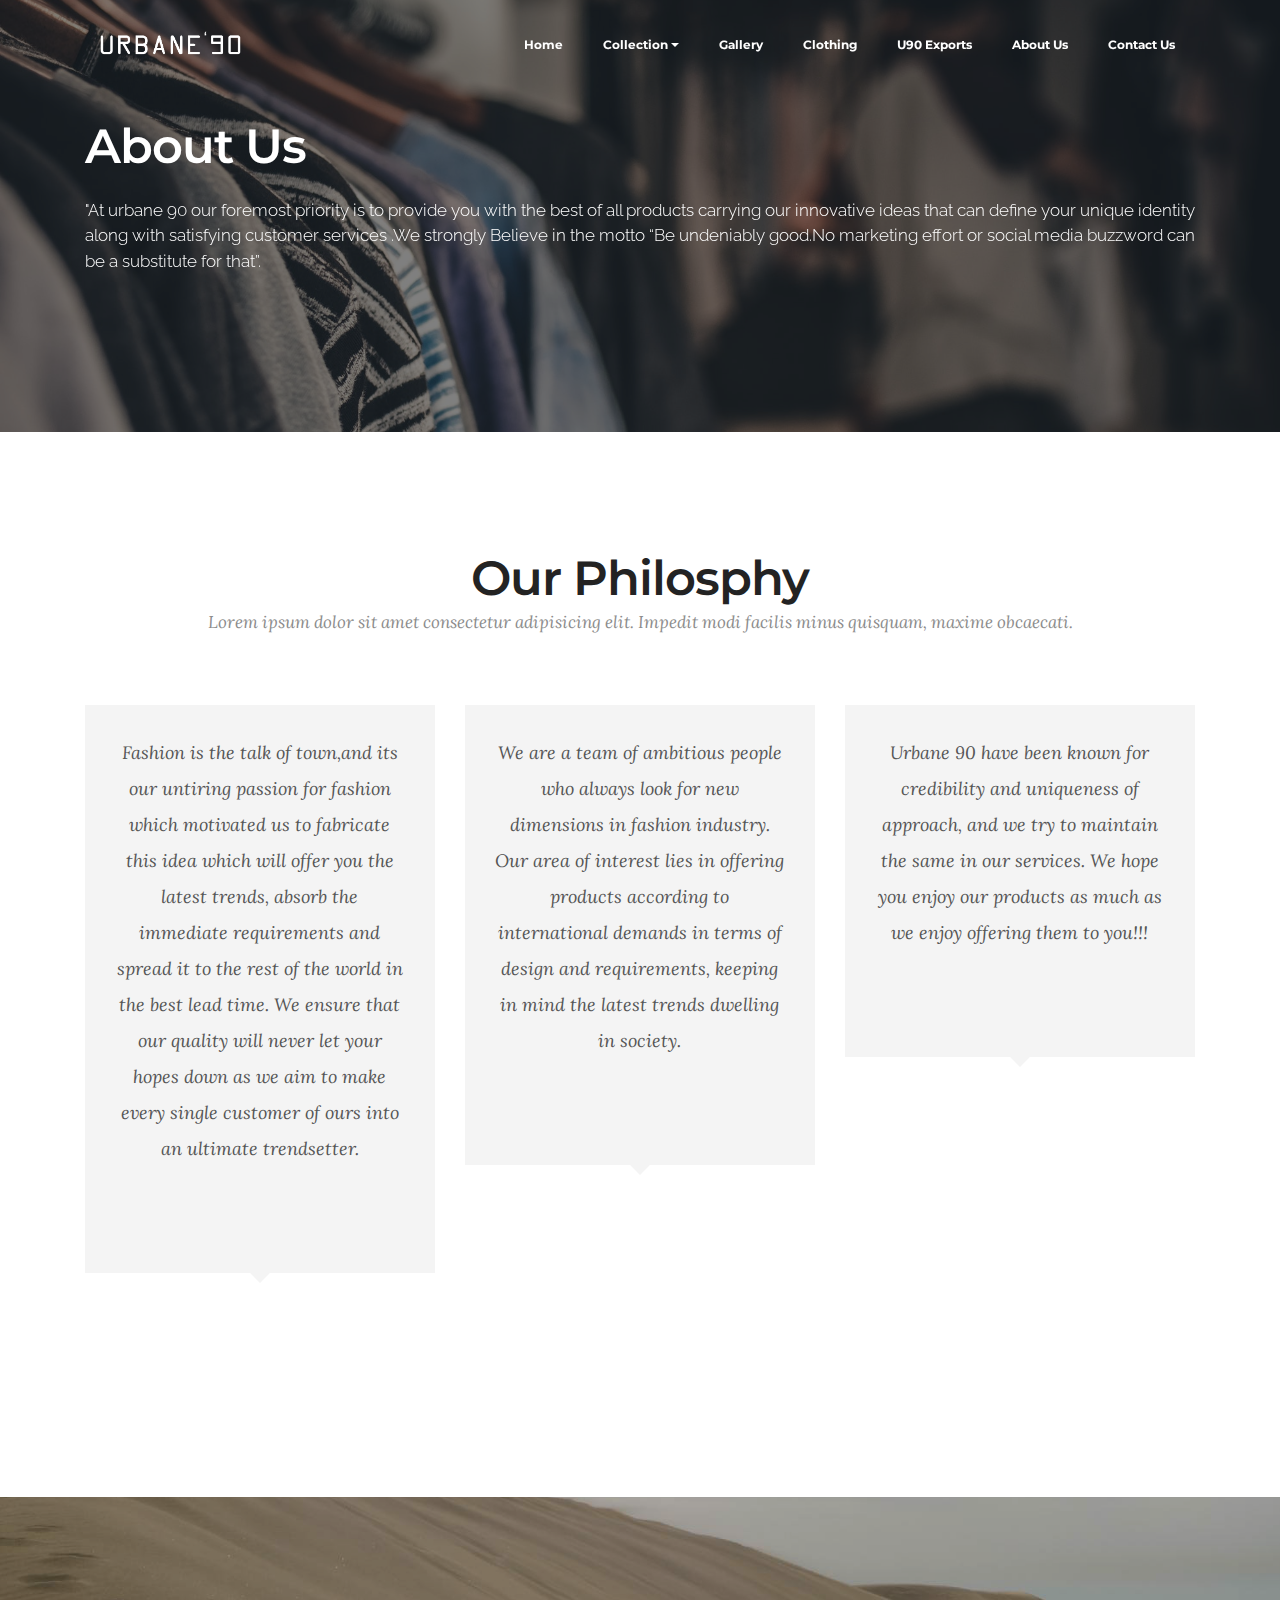
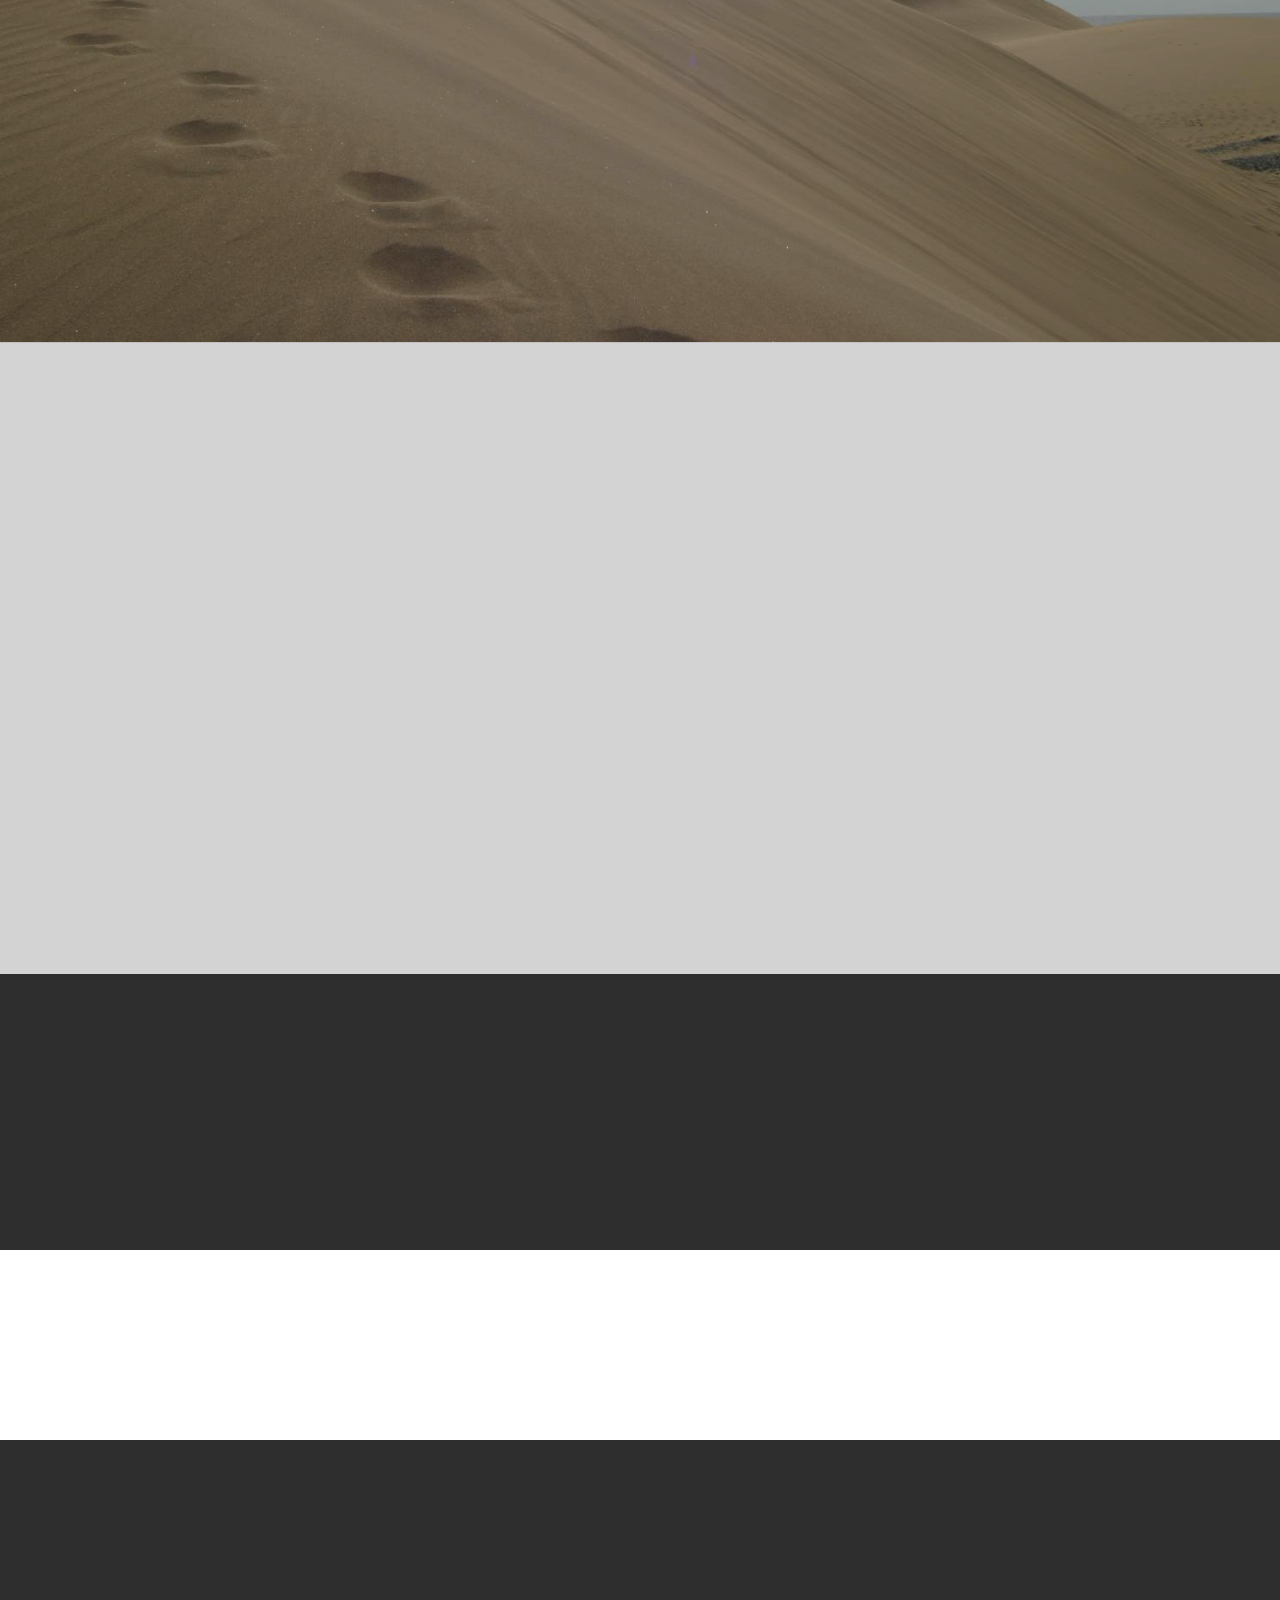
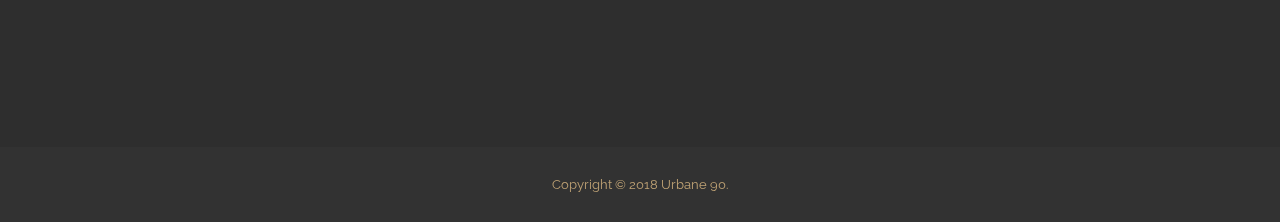
==== commit f4e19fe7: "Second commit with minor changes in the page and images added" ====
--- a/about.html
+++ b/about.html
@@ -7,9 +7,9 @@
     <meta http-equiv="X-UA-Compatible" content="IE=edge">
     <meta name="generator" content="Mobirise v4.8.7, mobirise.com">
     <meta name="viewport" content="width=device-width, initial-scale=1, minimum-scale=1">
-    <link rel="shortcut icon" href="assets/images/logo.png" type="image/x-icon">
+    <link rel="shortcut icon" href="assets/img/logo.png" type="image/x-icon">
     <meta name="description" content="">
-    <title>Home</title>
+    <title>About Us</title>
     <link rel="stylesheet" href="https://fonts.googleapis.com/css?family=Montserrat:400,700">
     <link rel="stylesheet" href="https://fonts.googleapis.com/css?family=Raleway:100,100i,200,200i,300,300i,400,400i,500,500i,600,600i,700,700i,800,800i,900,900i">
     <link rel="stylesheet" href="assets/web/assets/mobirise-icons/mobirise-icons.css">
@@ -25,9 +25,6 @@
     <link rel="stylesheet" href="assets/theme/css/style.css">
     <link rel="stylesheet" href="assets/mobirise-gallery/style.css">
     <link rel="stylesheet" href="assets/mobirise/css/mbr-additional.css" type="text/css">
-
-
-
 </head>
 
 <body>
@@ -40,8 +37,7 @@
                     <div class="mbr-table-cell">
 
                         <div class="navbar-brand">
-                            <a href="./index.html" class="navbar-logo"><img src="assets/images/logo.png" alt="Mobirise"></a>
-                            <a class="navbar-caption" href="./index.html">Urbane 90</a>
+                            <a href="./index.html" class="navbar-logo"><img src="assets/img/logo.png" alt="Urbane'90"></a>
                         </div>
 
                     </div>
@@ -57,14 +53,12 @@
                             <li class="nav-item dropdown"><a class="nav-link link dropdown-toggle" data-toggle="dropdown-submenu"
                                     href="./about.html">Collection</a>
                                 <div class="dropdown-menu">
-                                    <a class="dropdown-item" href="./apparels.html">Apparels</a>
                                     <a class="dropdown-item" href="./bags.html">Bags</a>
                                     <a class="dropdown-item" href="./card.html">Card Holders</a>
                                     <a href="./cigar.html" class="dropdown-item">Cigar Case</a>
                                     <a href="./corporate.html" class="dropdown-item">Corporate Gifts</a>
                                     <a href="./jackets.html" class="dropdown-item">Jackets</a>
                                     <a href="./laptop-bags.html" class="dropdown-item">Laptop Bags</a>
-                                    <a href="./leather.html" class="dropdown-item">Leather</a>
                                     <a href="./passport.html" class="dropdown-item">Passport</a>
                                     <a href="./travel-bag.html" class="dropdown-item">Travel Bag</a>
                                     <a href="./travel-shave.html" class="dropdown-item">Travel Shaving Kit</a>
@@ -91,7 +85,7 @@
     <!--Navigation-->
     
     <!--About Image-->
-    <section class="mbr-section mbr-parallax-background" id="content5-t" data-rv-view="76" style="background-image: url(assets/images/desert2.jpg); padding-top: 120px; padding-bottom: 120px;">
+    <section class="mbr-section mbr-parallax-background" id="content5-t" data-rv-view="76" style="background-image: url(assets/img/about-header.jpeg); padding-top: 120px; padding-bottom: 120px;">
 
         <div class="mbr-overlay" style="opacity: 0.5; background-color: rgb(0, 0, 0);">
         </div>
@@ -262,77 +256,120 @@
     </section>
     <!--Testimonials-->
 
-    <!--Extended Footer-->
-    <section class="mbr-footer footer4 mbr-section mbr-section-md-padding" id="contacts4-j" data-rv-view="145" style="background-color: rgb(46, 46, 46); padding-top: 90px; padding-bottom: 90px;">
-
-        <div class="container">
-            <div class="mbr-contacts row">
-                <div class="col">
+        <!--Subscriptoion Form-->
+        <section class="mbr-section form2" id="form2-13" data-rv-view="128" style="background-color: rgb(46, 46, 46); padding-top: 30px; padding-bottom: 30px;">
+
+            <div class="mbr-section mbr-section__container mbr-section__container--middle">
+                <div class="container">
                     <div class="row">
-                        <div class="col-sm-6">
-                            <p><strong>Address</strong><br>
-                                1234 Street Name<br>
-                                City, AA 99999<br><br><br>
-                                <strong>Contacts</strong><br>
-                                Email: support@mobirise.com<br>
-                                Phone: +1 (0) 000 0000 001<br>
-                                Fax: +1 (0) 000 0000 002</p>
-                        </div>
-                        <div class="col-sm-6">
-                            <p class="mbr-contacts__text"><strong>Links</strong></p>
-                            <ul class="mbr-contacts__list">
-                                <li><a class="text-white" href="https://mobirise.com/">Website builder</a></li>
-                                <li><a class="text-white" href="https://mobirise.com/mobirise-free-win.zip">Download
-                                        for Windows</a></li>
-                                <li><a class="text-white" href="https://mobirise.com/mobirise-free-mac.zip">Download
-                                        for Mac</a></li>
-                            </ul>
-                        </div>
-                    </div>
-                </div>
-                <!--<div class="col-sm-4" data-form-type="formoid">
+                        <div class="col-xs-12 text-xs-center">
+                            <h3 class="mbr-section-title display-2">NEWSLETTER</h3>
+                            <small class="mbr-section-subtitle">Subscribe to our Newsletter</small>
+                        </div>
+                    </div>
+                </div>
+            </div>
+            <div class="mbr-section mbr-section-nopadding">
+                <div class="container">
+                    <div class="row">
+                        <div class="col-xs-12 col-lg-10 col-lg-offset-1" data-form-type="formoid">
                             <div data-form-alert="true">
                                 <div hidden="" data-form-alert-success="true">Thanks for filling out form!</div>
                             </div>
-                            <form action="https://mobirise.com/" method="post" data-form-title="MESSAGE">
-                                <input type="hidden" value="cPrcfs8eOA/GMF0NOH0zipzdSTWp6olWVPouX7E3WW1BQ1e/Ditl89jRnzXVfcIITNvjcPMKxlNAOgxjRsUTFVGLlVeOz3spSk6efYzJXnEVttVbDDMqsONqsGQ4CAmK"
+                            <form class="mbr-form" action="https://mobirise.com/" method="post" data-form-title="SUBSCRIBE FORM">
+                                <input type="hidden" value="UVJpUHhQAwLqfX0GeVmb+xyxp4SudFP04IN9t2n9qmgTfJyaUrVXaGdS3BI+Wqbu8N/PT2MIpky1E1EKbQK3qDEbbT1ZjNULf1/V8p+gbk2KZJNXohmUOCKpmQi1HS/T"
                                     data-form-email="true">
-                                <div class="form-group">
-                                    <label class="form-control-label" for="contacts4-j-name">Name<span class="form-asterisk">*</span></label>
-                                    <input type="text" class="form-control input-sm input-inverse" name="name" required=""
-                                        data-form-field="Name" id="contacts4-j-name">
+                                <div class="mbr-subscribe mbr-subscribe-dark input-group">
+                                    <input type="email" class="form-control" name="email" required="" data-form-field="Email"
+                                        placeholder="Enter Your Email Address..." id="form2-13-email">
+                                    <span class="input-group-btn"><button type="submit" class="btn btn-primary">SUBSCRIBE</button></span>
                                 </div>
-                                <div class="form-group">
-                                    <label class="form-control-label" for="contacts4-j-email">Email<span class="form-asterisk">*</span></label>
-                                    <input type="email" class="form-control input-sm input-inverse" name="email" required=""
-                                        data-form-field="Email" id="contacts4-j-email">
-                                </div>
-                                <div class="form-group">
-                                    <label class="form-control-label" for="contacts4-j-phone">Phone</label>
-                                    <input type="tel" class="form-control input-sm input-inverse" name="phone" data-form-field="Phone"
-                                        id="contacts4-j-phone">
-                                </div>
-                                <div class="form-group">
-                                    <label class="form-control-label" for="contacts4-j-message">Message</label>
-                                    <textarea class="form-control input-sm input-inverse" name="message" data-form-field="Message"
-                                        rows="4" id="contacts4-j-message"></textarea>
-                                </div>
-                                <div class="mbr-buttons mbr-buttons--right btn-inverse"><button type="submit" class="btn btn-sm btn-black">Contact
-                                        us</button></div>
                             </form>
-                        </div>-->
-            </div>
-        </div>
-    </section>
-    <!--Extended Footer-->
-
-    <!--Footer-->
-    <footer class="mbr-small-footer mbr-section mbr-section-nopadding" id="footer1-k" data-rv-view="154" style="background-color: rgb(50, 50, 50); padding-top: 1.75rem; padding-bottom: 1.75rem;">
-        <div class="container text-xs-center">
-            <p>Copyright (c) 2018 Urbane 90.</p>
-        </div>
-    </footer>
-    <!--Footer-->
+                        </div>
+                    </div>
+                </div>
+            </div>
+        </section>
+        <!--Subscription Form-->
+    
+        <!--Follow Us-->
+        <section class="mbr-section light mbr-section-md-padding mbr-parallax-background" id="social-buttons2-m"
+            data-rv-view="118" style="background-image: url(assets/img/follow2.jpg); padding-top: 30px; padding-bottom: 30px;">
+    
+            <div class="container">
+                <div class="row">
+                    <div class="col-md-8 col-md-offset-2 text-xs-center">
+                        <h3 class="mbr-section-title display-2">FOLLOW US</h3>
+                        <div>
+                            <a class="btn btn-social" title="Twitter" target="_blank" href="https://twitter.com/mobirise">
+                                <i class="socicon socicon-twitter"></i>
+                            </a>
+                            <a class="btn btn-social" title="Facebook" target="_blank" href="https://www.facebook.com/pages/Mobirise/1616226671953247">
+                                <i class="socicon socicon-facebook"></i>
+                            </a>
+                            <a class="btn btn-social" title="Google+" target="_blank" href="https://plus.google.com/u/0/+Mobirise/posts">
+                                <i class="socicon socicon-googleplus"></i>
+                            </a>
+                            <a class="btn btn-social" title="YouTube" target="_blank" href="https://www.youtube.com/channel/UCt_tncVAetpK5JeM8L-8jyw">
+                                <i class="socicon socicon-youtube"></i>
+                            </a>
+                            <a class="btn btn-social" title="Instagram" target="_blank" href="https://instagram.com/mobirise/">
+                                <i class="socicon socicon-instagram"></i>
+                            </a>
+                            <a class="btn btn-social" title="Pinterest" target="_blank" href="https://www.pinterest.com/mobirise/">
+                                <i class="socicon socicon-pinterest"></i>
+                            </a>
+                            <a class="btn btn-social" title="LinkedIn" target="_blank" href="https://www.linkedin.com/in/mobirise">
+                                <i class="socicon socicon-linkedin"></i>
+                            </a>
+                        </div>
+                    </div>
+                </div>
+            </div>
+        </section>
+        <!--Follow Us-->
+    
+        <!--Extended Footer-->
+        <section class="mbr-footer footer4 mbr-section mbr-section-md-padding" id="contacts4-j" data-rv-view="145" style="background-color: rgb(46, 46, 46); padding-top: 50px; padding-bottom: 50px;">
+    
+            <div class="container">
+                <div class="mbr-contacts row">
+                    <div class="col">
+                        <div class="row">
+                            <div class="col-sm-6">
+                                <p><strong>Address</strong><br>
+                                    BTM Layout. 2nd Stage,<br>
+                                    16th main
+                                    Bangalore - 560076<br><br><br>
+                                    <strong>Contacts</strong><br>
+                                    <!--Email: support@mobirise.com<br>-->
+                                    Phone: +91 9632-309-367<br>
+                            </div>
+                            <div class="col-sm-6">
+                                <p class="mbr-contacts__text"><strong>Links</strong></p>
+                                <ul class="mbr-contacts__list">
+                                    <li><a class="text-white" href="./services.html">Services</a></li>
+                                    <li><a class="text-white" href="./privacy.html">Privacy</a></li>
+                                    <li><a class="text-white" href="./terms.html">Terms And Condition</a></li>
+                                </ul>
+                            </div>
+                        </div>
+                    </div>
+                </div>
+            </div>
+    
+        </section>
+        <!--Extended Footer-->
+    
+        <!--Footer-->
+        <footer class="mbr-small-footer mbr-section mbr-section-nopadding" id="footer1-k" data-rv-view="154" style="background-color: rgb(50, 50, 50); padding-top: 1.75rem; padding-bottom: 1.75rem;">
+            <div class="container text-xs-center">
+                <a href="./index.html">
+                    <p>Copyright &copy; 2018 Urbane 90.</p>
+                </a>
+            </div>
+        </footer>
+        <!--Footer-->
 
 
     <script src="assets/web/assets/jquery/jquery.min.js"></script>
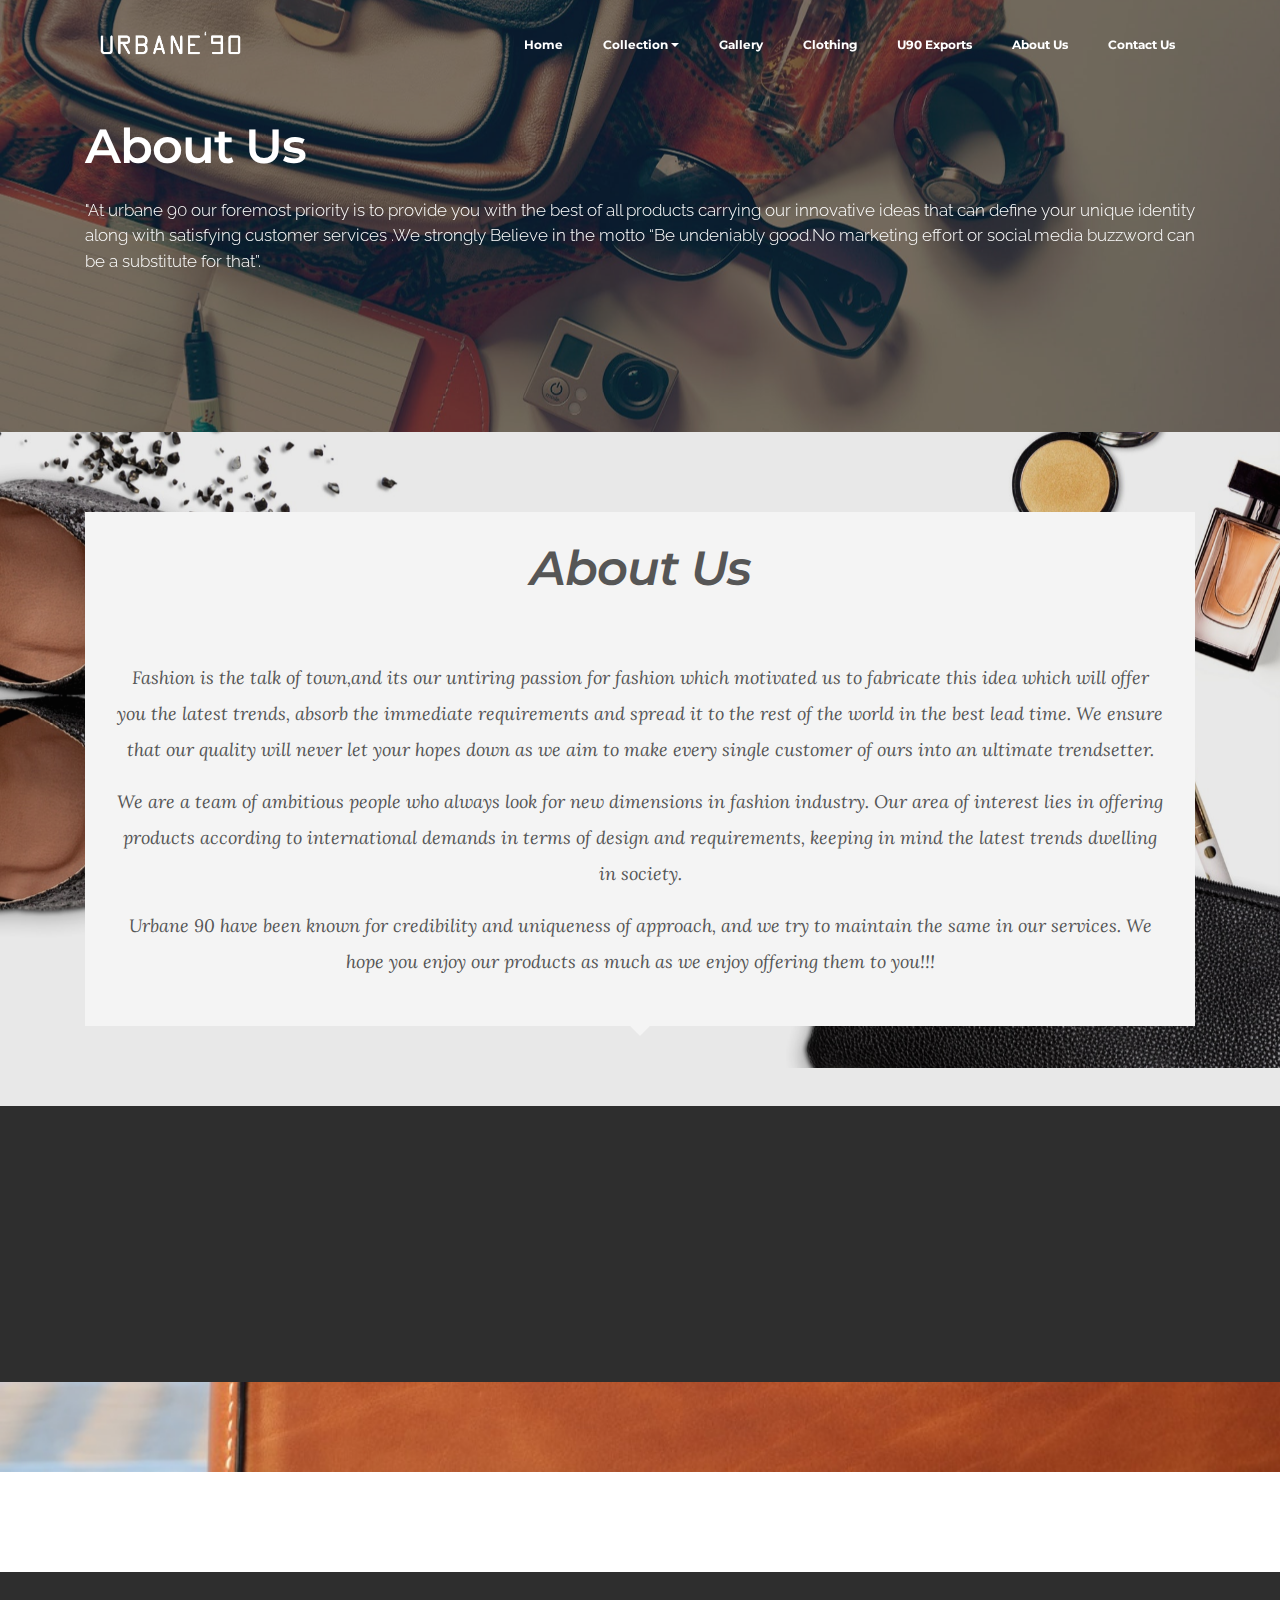
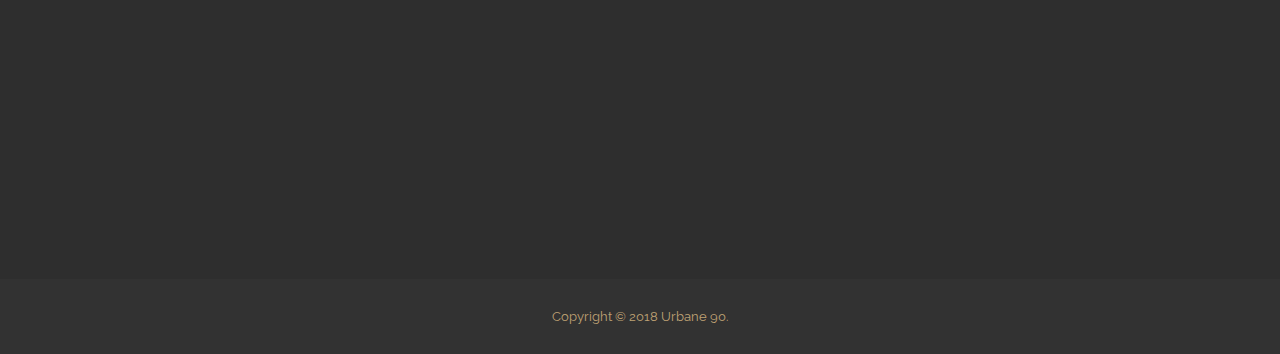
==== commit e2cd8fcf: "minor changes in the pages" ====
--- a/about.html
+++ b/about.html
@@ -83,9 +83,9 @@
         </nav>
     </section>
     <!--Navigation-->
-    
+
     <!--About Image-->
-    <section class="mbr-section mbr-parallax-background" id="content5-t" data-rv-view="76" style="background-image: url(assets/img/about-header.jpeg); padding-top: 120px; padding-bottom: 120px;">
+    <section class="mbr-section mbr-parallax-background" id="content5-t" data-rv-view="76" style="background-image: url(assets/img/about.jpeg); padding-top: 120px; padding-bottom: 120px;">
 
         <div class="mbr-overlay" style="opacity: 0.5; background-color: rgb(0, 0, 0);">
         </div>
@@ -103,273 +103,166 @@
     </section>
     <!-- About Image-->
 
-    <!--About Us Section-->
-    <section class="mbr-section" id="testimonials1-w" data-rv-view="85" style="background-color: rgb(255, 255, 255); padding-top: 120px; padding-bottom: 120px;">
-
-
-
-        <div class="mbr-section mbr-section__container mbr-section__container--middle">
+    <!--Testimonials-->
+    <section class="mbr-section mbr-parallax-background" id="testimonials4-n" data-rv-view="17" style="background-image: url(assets/img/l-about.jpeg); padding-top: 80px; padding-bottom: 80px;">
+
+        <div class="mbr-overlay" style="opacity: 0.1; background-color: rgb(34, 34, 34);">
+        </div>
+
+        <div class="mbr-section mbr-section-nopadding">
             <div class="container">
                 <div class="row">
-                    <div class="col-xs-12 text-xs-center">
-                        <h3 class="mbr-section-title display-2">Our Philosphy</h3>
-                        <small class="mbr-section-subtitle">Lorem ipsum dolor sit amet consectetur adipisicing elit.
-                            Impedit modi facilis minus quisquam, maxime obcaecati.</small>
-                    </div>
-                </div>
-            </div>
-        </div>
-
-
-        <div class="mbr-testimonials mbr-section mbr-section-nopadding">
-            <div class="container">
-                <div class="row">
-
-                    <div class="col-xs-12 col-lg-4">
-
-                        <div class="mbr-testimonial card mbr-testimonial-lg">
+                    <div class="col-xs-12">
+                        <div class="mbr-testimonial card">
                             <div class="card-block">
+                                <div class="mbr-section mbr-section__container mbr-section__container--middle">
+                                    <div class="container">
+                                        <div class="row">
+                                            <div class="col-xs-12 text-xs-center">
+                                                <h3 class="mbr-section-title display-2">About Us</h3>
+                                            </div>
+                                        </div>
+                                    </div>
+                                </div>
                                 <p>Fashion is the talk of town,and its our untiring passion for fashion which motivated
                                     us to fabricate this idea which will offer you the latest trends, absorb the
                                     immediate requirements and spread it to the rest of the world in the best lead
                                     time. We ensure that our quality will never let your hopes down as we aim to make
                                     every single customer of ours into an ultimate trendsetter.</p>
-                            </div>
-                            <div class="mbr-author card-footer">
-                                <div class="mbr-author-img"><img src="assets/images/face3.jpg" class="img-circle"></div>
-                                <div class="mbr-author-name">Abanoub S.</div>
-                                <small class="mbr-author-desc">User</small>
-                            </div>
-                        </div>
-                    </div>
-                    <div class="col-xs-12 col-lg-4">
-
-                        <div class="mbr-testimonial card mbr-testimonial-lg">
-                            <div class="card-block">
-                                <p>We are a team of ambitious people who always look for new dimensions in fashion
+                                <p>
+                                    We are a team of ambitious people who always look for new dimensions in fashion
                                     industry. Our area of interest lies in offering products according to international
                                     demands in terms of design and requirements, keeping in mind the latest trends
-                                    dwelling in society.</p>
+                                    dwelling in society.
+                                </p>
+                                <p>
+                                    Urbane 90 have been known for credibility and uniqueness of approach, and we try to
+                                    maintain the same in our services. We hope you enjoy our products as much as we
+                                    enjoy offering them to you!!!
+                                </p>
                             </div>
-                            <div class="mbr-author card-footer">
-                                <div class="mbr-author-img"><img src="assets/images/face1.jpg" class="img-circle"></div>
-                                <div class="mbr-author-name">Suffian A.</div>
-                                <small class="mbr-author-desc">User</small>
-                            </div>
-                        </div>
-                    </div>
-                    <div class="col-xs-12 col-lg-4">
-
-                        <div class="mbr-testimonial card mbr-testimonial-lg">
-                            <div class="card-block">
-                                <p>Urbane 90 have been known for credibility and uniqueness of approach, and we try to
-                                    maintain the same in our services. We hope you enjoy our products as much as we
-                                    enjoy offering them to you!!!</p>
-                            </div>
-                            <div class="mbr-author card-footer">
-                                <div class="mbr-author-img"><img src="assets/images/face2.jpg" class="img-circle"></div>
-                                <div class="mbr-author-name">Jhollman C.</div>
-                                <small class="mbr-author-desc">User</small>
-                            </div>
-                        </div>
-                    </div>
-
-                </div>
-
-            </div>
-
-        </div>
-
-    </section>
-    <!--About Us Section-->
-
+                        </div>
+                    </div>
+                </div>
+            </div>
+        </div>
+    </section>
     <!--Testimonials-->
-    <section class="mbr-section mbr-parallax-background" id="testimonials4-n" data-rv-view="17" style="background-image: url(assets/images/sky.jpg); padding-top: 120px; padding-bottom: 120px;">
-
-        <div class="mbr-overlay" style="opacity: 0.2; background-color: rgb(34, 34, 34);">
-        </div>
+
+    <!--Subscriptoion Form-->
+    <section class="mbr-section form2" id="form2-13" data-rv-view="128" style="background-color: rgb(46, 46, 46); padding-top: 30px; padding-bottom: 30px;">
 
         <div class="mbr-section mbr-section__container mbr-section__container--middle">
             <div class="container">
                 <div class="row">
                     <div class="col-xs-12 text-xs-center">
-                        <h3 class="mbr-section-title display-2">WHAT OUR FANTASTIC USERS SAY</h3>
-
-                    </div>
-                </div>
-            </div>
-        </div>
-
-
+                        <h3 class="mbr-section-title display-2">NEWSLETTER</h3>
+                        <small class="mbr-section-subtitle">Subscribe to our Newsletter</small>
+                    </div>
+                </div>
+            </div>
+        </div>
         <div class="mbr-section mbr-section-nopadding">
             <div class="container">
                 <div class="row">
-
-                    <div class="col-xs-12">
-
-                        <div class="mbr-testimonial card">
-                            <div class="card-block">
-                                <p>“its really very amazing app that makes me finish html page in 3 minutes ( that's
-                                    usually takes more than 1 hours at least from me if i did it from scratch). i hope
-                                    to have very big library and plugins for this APP thanks again for your nice
-                                    application”</p>
+                    <div class="col-xs-12 col-lg-10 col-lg-offset-1" data-form-type="formoid">
+                        <div data-form-alert="true">
+                            <div hidden="" data-form-alert-success="true">Thanks for filling out form!</div>
+                        </div>
+                        <form class="mbr-form" action="https://mobirise.com/" method="post" data-form-title="SUBSCRIBE FORM">
+                            <input type="hidden" value="UVJpUHhQAwLqfX0GeVmb+xyxp4SudFP04IN9t2n9qmgTfJyaUrVXaGdS3BI+Wqbu8N/PT2MIpky1E1EKbQK3qDEbbT1ZjNULf1/V8p+gbk2KZJNXohmUOCKpmQi1HS/T"
+                                data-form-email="true">
+                            <div class="mbr-subscribe mbr-subscribe-dark input-group">
+                                <input type="email" class="form-control" name="email" required="" data-form-field="Email"
+                                    placeholder="Enter Your Email Address..." id="form2-13-email">
+                                <span class="input-group-btn"><button type="submit" class="btn btn-primary">SUBSCRIBE</button></span>
                             </div>
-                            <div class="mbr-author card-footer">
-
-                                <div class="mbr-author-name">Abanoub S.</div>
-
-                            </div>
-                        </div>
-                        <div class="mbr-testimonial card">
-                            <div class="card-block">
-                                <p>“First of all hands off to you guys for your effort and nice, super tool. Good work
-                                    mobirise team. We are expecting the new version soon with advance functionality
-                                    with full bootstrap design. Great effort and super UI experience with easy drag
-                                    &amp; drop with no time design bootstrap builder in present web design world.”</p>
-                            </div>
-                            <div class="mbr-author card-footer">
-
-                                <div class="mbr-author-name">Suffian A.</div>
-
-                            </div>
-                        </div>
-                        <div class="mbr-testimonial card">
-                            <div class="card-block">
-                                <p>“At first view, looks like a nice innovative tool, i like the great focus and time
-                                    that was given to the responsive design, i also like the simple and clear drag and
-                                    drop features. Give me more control over the object's properties and ill be using
-                                    this tool for more serious projects. Regards.”</p>
-                            </div>
-                            <div class="mbr-author card-footer">
-
-                                <div class="mbr-author-name">Jhollman C.</div>
-
-                            </div>
-                        </div>
-
-                    </div>
-
-                </div>
-
-            </div>
-        </div>
-    </section>
-    <!--Testimonials-->
-
-        <!--Subscriptoion Form-->
-        <section class="mbr-section form2" id="form2-13" data-rv-view="128" style="background-color: rgb(46, 46, 46); padding-top: 30px; padding-bottom: 30px;">
-
-            <div class="mbr-section mbr-section__container mbr-section__container--middle">
-                <div class="container">
+                        </form>
+                    </div>
+                </div>
+            </div>
+        </div>
+    </section>
+    <!--Subscription Form-->
+
+    <!--Follow Us-->
+    <section class="mbr-section light mbr-section-md-padding mbr-parallax-background" id="social-buttons2-m"
+        data-rv-view="118" style="background-image: url(assets/img/follow2.jpg); padding-top: 30px; padding-bottom: 30px;">
+
+        <div class="container">
+            <div class="row">
+                <div class="col-md-8 col-md-offset-2 text-xs-center">
+                    <h3 class="mbr-section-title display-2">FOLLOW US</h3>
+                    <div>
+                        <a class="btn btn-social" title="Twitter" target="_blank" href="https://twitter.com/mobirise">
+                            <i class="socicon socicon-twitter"></i>
+                        </a>
+                        <a class="btn btn-social" title="Facebook" target="_blank" href="https://www.facebook.com/pages/Mobirise/1616226671953247">
+                            <i class="socicon socicon-facebook"></i>
+                        </a>
+                        <a class="btn btn-social" title="Google+" target="_blank" href="https://plus.google.com/u/0/+Mobirise/posts">
+                            <i class="socicon socicon-googleplus"></i>
+                        </a>
+                        <a class="btn btn-social" title="YouTube" target="_blank" href="https://www.youtube.com/channel/UCt_tncVAetpK5JeM8L-8jyw">
+                            <i class="socicon socicon-youtube"></i>
+                        </a>
+                        <a class="btn btn-social" title="Instagram" target="_blank" href="https://instagram.com/mobirise/">
+                            <i class="socicon socicon-instagram"></i>
+                        </a>
+                        <a class="btn btn-social" title="Pinterest" target="_blank" href="https://www.pinterest.com/mobirise/">
+                            <i class="socicon socicon-pinterest"></i>
+                        </a>
+                        <a class="btn btn-social" title="LinkedIn" target="_blank" href="https://www.linkedin.com/in/mobirise">
+                            <i class="socicon socicon-linkedin"></i>
+                        </a>
+                    </div>
+                </div>
+            </div>
+        </div>
+    </section>
+    <!--Follow Us-->
+
+    <!--Extended Footer-->
+    <section class="mbr-footer footer4 mbr-section mbr-section-md-padding" id="contacts4-j" data-rv-view="145" style="background-color: rgb(46, 46, 46); padding-top: 50px; padding-bottom: 50px;">
+
+        <div class="container">
+            <div class="mbr-contacts row">
+                <div class="col">
                     <div class="row">
-                        <div class="col-xs-12 text-xs-center">
-                            <h3 class="mbr-section-title display-2">NEWSLETTER</h3>
-                            <small class="mbr-section-subtitle">Subscribe to our Newsletter</small>
-                        </div>
-                    </div>
-                </div>
-            </div>
-            <div class="mbr-section mbr-section-nopadding">
-                <div class="container">
-                    <div class="row">
-                        <div class="col-xs-12 col-lg-10 col-lg-offset-1" data-form-type="formoid">
-                            <div data-form-alert="true">
-                                <div hidden="" data-form-alert-success="true">Thanks for filling out form!</div>
-                            </div>
-                            <form class="mbr-form" action="https://mobirise.com/" method="post" data-form-title="SUBSCRIBE FORM">
-                                <input type="hidden" value="UVJpUHhQAwLqfX0GeVmb+xyxp4SudFP04IN9t2n9qmgTfJyaUrVXaGdS3BI+Wqbu8N/PT2MIpky1E1EKbQK3qDEbbT1ZjNULf1/V8p+gbk2KZJNXohmUOCKpmQi1HS/T"
-                                    data-form-email="true">
-                                <div class="mbr-subscribe mbr-subscribe-dark input-group">
-                                    <input type="email" class="form-control" name="email" required="" data-form-field="Email"
-                                        placeholder="Enter Your Email Address..." id="form2-13-email">
-                                    <span class="input-group-btn"><button type="submit" class="btn btn-primary">SUBSCRIBE</button></span>
-                                </div>
-                            </form>
-                        </div>
-                    </div>
-                </div>
-            </div>
-        </section>
-        <!--Subscription Form-->
-    
-        <!--Follow Us-->
-        <section class="mbr-section light mbr-section-md-padding mbr-parallax-background" id="social-buttons2-m"
-            data-rv-view="118" style="background-image: url(assets/img/follow2.jpg); padding-top: 30px; padding-bottom: 30px;">
-    
-            <div class="container">
-                <div class="row">
-                    <div class="col-md-8 col-md-offset-2 text-xs-center">
-                        <h3 class="mbr-section-title display-2">FOLLOW US</h3>
-                        <div>
-                            <a class="btn btn-social" title="Twitter" target="_blank" href="https://twitter.com/mobirise">
-                                <i class="socicon socicon-twitter"></i>
-                            </a>
-                            <a class="btn btn-social" title="Facebook" target="_blank" href="https://www.facebook.com/pages/Mobirise/1616226671953247">
-                                <i class="socicon socicon-facebook"></i>
-                            </a>
-                            <a class="btn btn-social" title="Google+" target="_blank" href="https://plus.google.com/u/0/+Mobirise/posts">
-                                <i class="socicon socicon-googleplus"></i>
-                            </a>
-                            <a class="btn btn-social" title="YouTube" target="_blank" href="https://www.youtube.com/channel/UCt_tncVAetpK5JeM8L-8jyw">
-                                <i class="socicon socicon-youtube"></i>
-                            </a>
-                            <a class="btn btn-social" title="Instagram" target="_blank" href="https://instagram.com/mobirise/">
-                                <i class="socicon socicon-instagram"></i>
-                            </a>
-                            <a class="btn btn-social" title="Pinterest" target="_blank" href="https://www.pinterest.com/mobirise/">
-                                <i class="socicon socicon-pinterest"></i>
-                            </a>
-                            <a class="btn btn-social" title="LinkedIn" target="_blank" href="https://www.linkedin.com/in/mobirise">
-                                <i class="socicon socicon-linkedin"></i>
-                            </a>
-                        </div>
-                    </div>
-                </div>
-            </div>
-        </section>
-        <!--Follow Us-->
-    
-        <!--Extended Footer-->
-        <section class="mbr-footer footer4 mbr-section mbr-section-md-padding" id="contacts4-j" data-rv-view="145" style="background-color: rgb(46, 46, 46); padding-top: 50px; padding-bottom: 50px;">
-    
-            <div class="container">
-                <div class="mbr-contacts row">
-                    <div class="col">
-                        <div class="row">
-                            <div class="col-sm-6">
-                                <p><strong>Address</strong><br>
-                                    BTM Layout. 2nd Stage,<br>
-                                    16th main
-                                    Bangalore - 560076<br><br><br>
-                                    <strong>Contacts</strong><br>
-                                    <!--Email: support@mobirise.com<br>-->
-                                    Phone: +91 9632-309-367<br>
-                            </div>
-                            <div class="col-sm-6">
-                                <p class="mbr-contacts__text"><strong>Links</strong></p>
-                                <ul class="mbr-contacts__list">
-                                    <li><a class="text-white" href="./services.html">Services</a></li>
-                                    <li><a class="text-white" href="./privacy.html">Privacy</a></li>
-                                    <li><a class="text-white" href="./terms.html">Terms And Condition</a></li>
-                                </ul>
-                            </div>
-                        </div>
-                    </div>
-                </div>
-            </div>
-    
-        </section>
-        <!--Extended Footer-->
-    
-        <!--Footer-->
-        <footer class="mbr-small-footer mbr-section mbr-section-nopadding" id="footer1-k" data-rv-view="154" style="background-color: rgb(50, 50, 50); padding-top: 1.75rem; padding-bottom: 1.75rem;">
-            <div class="container text-xs-center">
-                <a href="./index.html">
-                    <p>Copyright &copy; 2018 Urbane 90.</p>
-                </a>
-            </div>
-        </footer>
-        <!--Footer-->
+                        <div class="col-sm-6">
+                            <p><strong>Address</strong><br>
+                                BTM Layout. 2nd Stage,<br>
+                                16th main
+                                Bangalore - 560076<br><br><br>
+                                <strong>Contacts</strong><br>
+                                <!--Email: support@mobirise.com<br>-->
+                                Phone: +91 9632-309-367<br>
+                        </div>
+                        <div class="col-sm-6">
+                            <p class="mbr-contacts__text"><strong>Links</strong></p>
+                            <ul class="mbr-contacts__list">
+                                <li><a class="text-white" href="./services.html">Services</a></li>
+                                <li><a class="text-white" href="./privacy.html">Privacy</a></li>
+                                <li><a class="text-white" href="./terms.html">Terms And Condition</a></li>
+                            </ul>
+                        </div>
+                    </div>
+                </div>
+            </div>
+        </div>
+
+    </section>
+    <!--Extended Footer-->
+
+    <!--Footer-->
+    <footer class="mbr-small-footer mbr-section mbr-section-nopadding" id="footer1-k" data-rv-view="154" style="background-color: rgb(50, 50, 50); padding-top: 1.75rem; padding-bottom: 1.75rem;">
+        <div class="container text-xs-center">
+            <a href="./index.html">
+                <p>Copyright &copy; 2018 Urbane 90.</p>
+            </a>
+        </div>
+    </footer>
+    <!--Footer-->
 
 
     <script src="assets/web/assets/jquery/jquery.min.js"></script>
